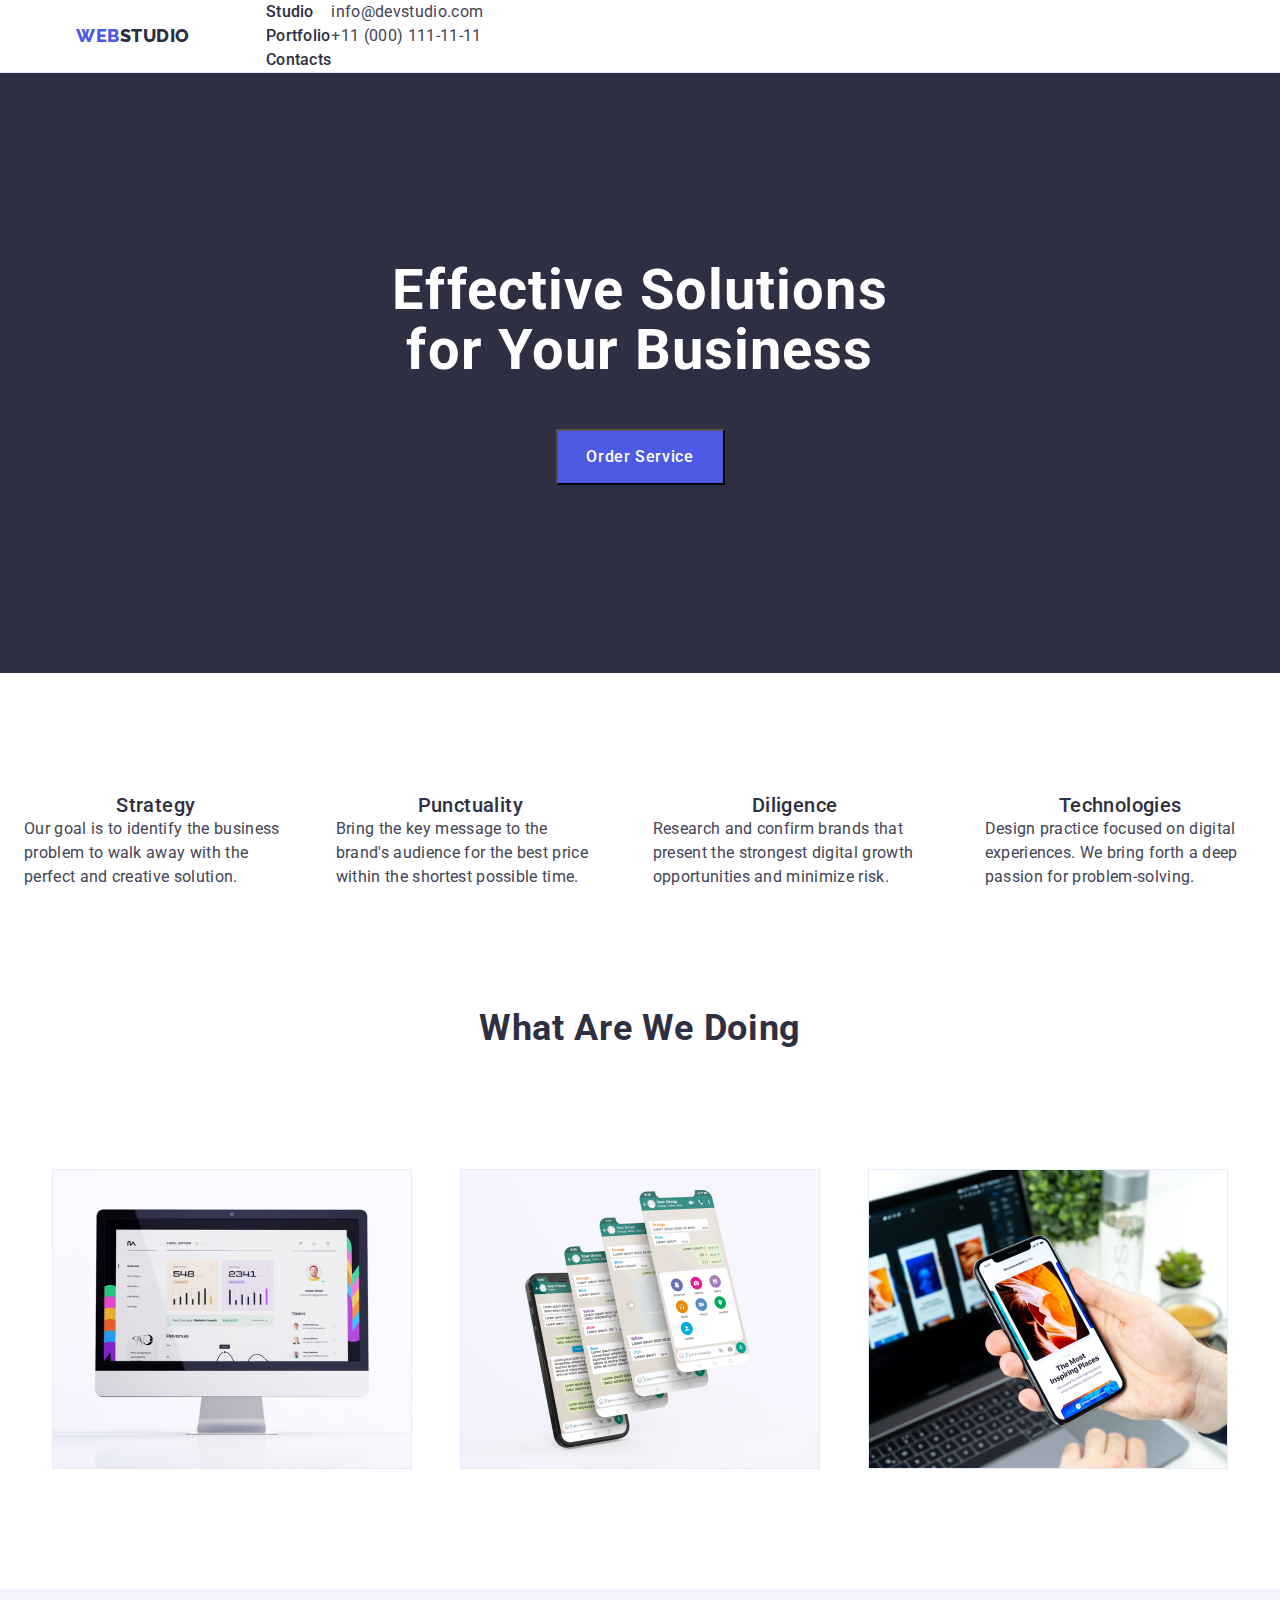
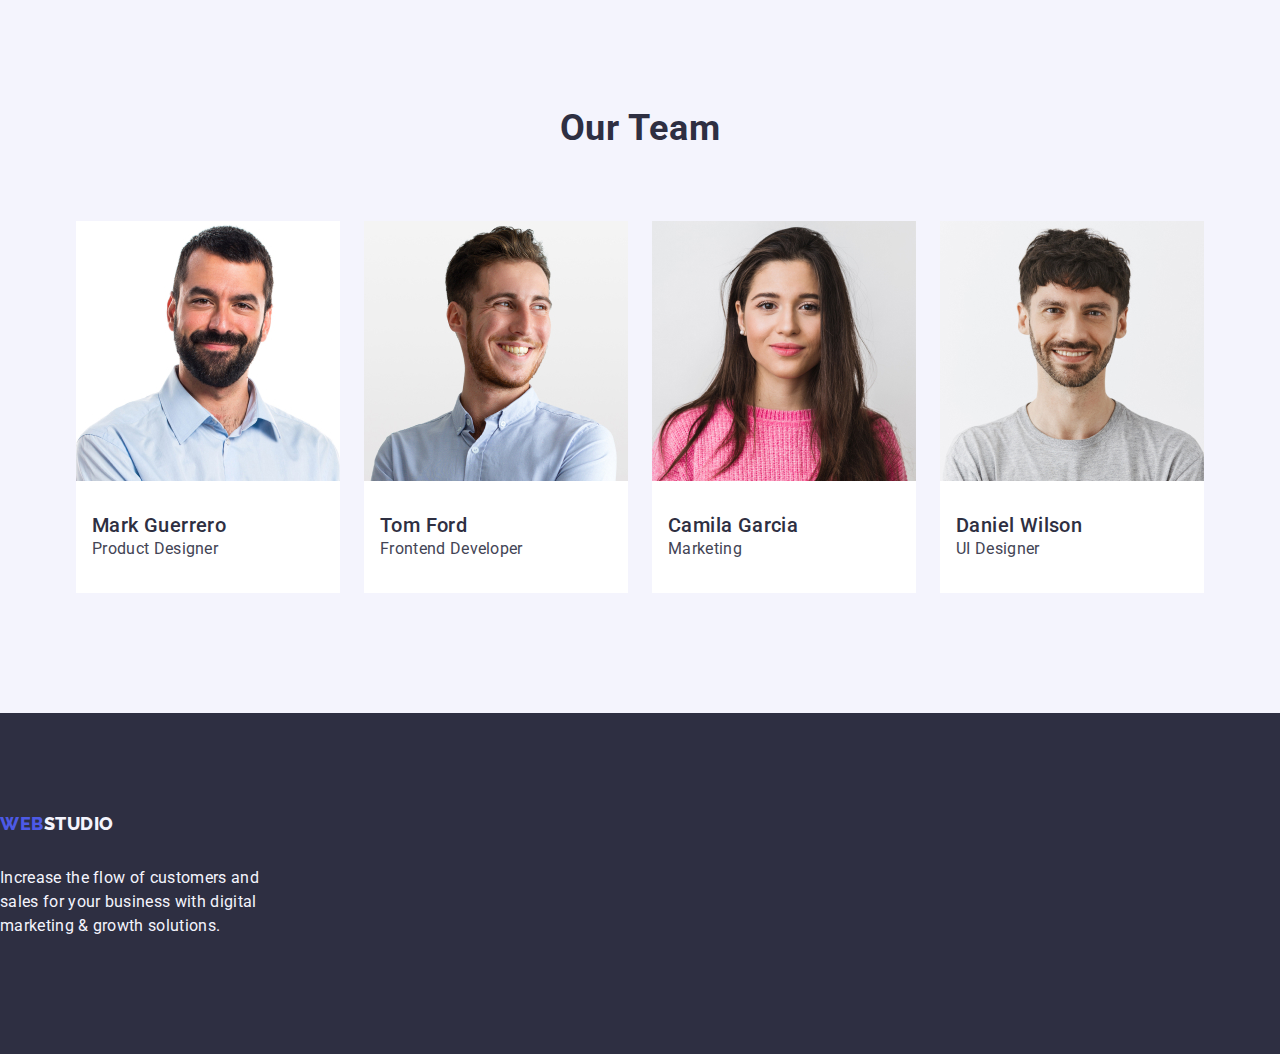
==== index.html @ c1d5093f "header update" ====
<!DOCTYPE html>
<html lang="en">
  <head>
    <meta charset="UTF-8" />
    <meta http-equiv="X-UA-Compatible" content="IE=edge" />
    <meta name="viewport" content="width=device-width, initial-scale=1.0" />
    <link rel="preconnect" href="https://fonts.googleapis.com" />
    <link rel="preconnect" href="https://fonts.gstatic.com" crossorigin />
    <link rel="stylesheet" href="https://cdn.jsdelivr.net/npm/modern-normalize@2.0.0/modern-normalize.min.css">
    <link
      href="https://fonts.googleapis.com/css2?family=Raleway:wght@800&family=Roboto:wght@400;500;700;900&display=swap"
      rel="stylesheet"
    />
    <link rel="stylesheet" href="./css/styles.css" />
    <title>Студія</title>
  </head>
  <body>
    <header class="page-header">
      <div class="header-container container">
        <nav class="header-nav">
          <a href="./index.html" class="header-logo link"
            >Web<span class="logo">Studio</span></a
          >
          <ul class="header-link list">
            <li>
              <a href="./index.html" class="header-link link">Studio</a>
            </li>
            <li>
              <a href="./portfolio.html" class="header-link link">Portfolio</a>
            </li>
            <li>
              <a href="" class="header-link link">Contacts</a>
            </li>
          </ul>
        </nav>
        <address class="navigation">
          <ul class="address-link list">
            <li>
              <a href="mailto:info@devstudio.com" class="address-link link"
                >info@devstudio.com</a
              >
            </li>
            <li>
              <a href="tel:+110001111111" class="address-link link"
                >+11 (000) 111-11-11</a
              >
            </li>
          </ul>
        </address>
      </div>
    </header>

    <main>
      <section class="first-section">
        <h1 class="first-section-text">
          Effective Solutions for Your Business
        </h1>
        <button type="button" class="first-section-button">
          Order Service
        </button>
      </section>

      <section class="second-section">
        <h2 class="visually-hidden">advantages</h2>
        <ul class="second-section-list list">
          <li class="second-list">
            <h3 class="second-title">Strategy</h3>
            <p class="second-section-text">
              Our goal is to identify the business problem to walk away with the
              perfect and creative solution.
            </p>
          </li>

          <li class="second-list">
            <h3 class="second-title">Punctuality</h3>
            <p class="second-section-text">
              Bring the key message to the brand's audience for the best price
              within the shortest possible time.
            </p>
          </li>

          <li class="second-list">
            <h3 class="second-title">Diligence</h3>
            <p class="second-section-text">
              Research and confirm brands that present the strongest digital
              growth opportunities and minimize risk.
            </p>
          </li>

          <li class="second-list">
            <h3 class="second-title">Technologies</h3>
            <p class="second-section-text">
              Design practice focused on digital experiences. We bring forth a
              deep passion for problem-solving.
            </p>
          </li>
        </ul>
      </section>

      <section class="third-section">
        <h2 class="third-title">What are we doing</h2>
        <ul class="third-section-list list">
          <li class="third-list">
            <img src="./images/img-1.jpg" width="360" alt="img" />
          </li>

          <li class="third-list">
            <img src="./images/img-2.jpg" width="360" alt="img" />
          </li>

          <li class="third-list">
            <img src="./images/img-3.jpg" width="360" alt="img" />
          </li>
        </ul>
      </section>

      <section class="fourd">
        <h2 class="fourd-title">Our Team</h2>
        <ul class="fourd-section-list list">
          <li class="fourd-list">
            <img src="./images/mark.jpg" width="264" alt="Mark" />
            <div class="card-content">
              <h3 class="fourd-dop-title">Mark Guerrero</h3>
              <p class="fourd-text">Product Designer</p>
            </div>
          </li>

          <li class="fourd-list">
            <img src="./images/tom.jpg" width="264" alt="Tom" />
            <div class="card-content">
              <h3 class="fourd-dop-title">Tom Ford</h3>
              <p class="fourd-text">Frontend Developer</p>
            </div>
          </li>

          <li class="fourd-list">
            <img src="./images/camila.jpg" width="264" alt="Camila" />
            <div class="card-content">
              <h3 class="fourd-dop-title">Camila Garcia</h3>
              <p class="fourd-text">Marketing</p>
            </div>
          </li>

          <li class="fourd-list">
            <img src="./images/daniel.jpg" width="264" alt="Daniel" />
            <div class="card-content">
              <h3 class="fourd-dop-title">Daniel Wilson</h3>
              <p class="fourd-text">UI Designer</p>
            </div>
          </li>
        </ul>
      </section>
    </main>

    <div class="footer-container container">
    <footer class="page-footer">
        <a href="./index.html" class="footer-logo link"
          >Web<span class="logos">Studio</span></a
        >
        <p class="paragraf">
          Increase the flow of customers and sales for your business with digital
          marketing & growth solutions.
        </p>
    </footer>
  </div>
  </body>
</html>
---- css/styles.css ----
:root {
  --primary-font: "Roboto", sans-serif;
  --logo-font: "Raleway", sans-serif;
  --text-color: #2e2f42;
  --gray-background-color: #f4f4fd;
  --primary-background-color: #fafafa;
  --section-text-color: #434455;
  --primary-blue-color: #4d5ae5;
  --white-color: #ffffff;
  --button-color: #404bbf;
  --logo-color: #2e2f42;
}

*,
*::before,
*::after {
  box-sizing: border-box;
}

body {
  margin: 0;
  color: var(--section-text-color);
  font-family: var(--primary-font);
  background-color: var(--white-color);
}

h1,
h2,
h3,
h4,
h5,
h6,
p {
  margin-top: 0;
  margin-bottom: 0;
}

ul,
ol {
  margin-top: 0;
  margin-bottom: 0;
  padding-left: 0;
}

img {
  display: block;
}

.visually-hidden {
  position: absolute;
  white-space: nowrap;
  width: 1px;
  height: 1px;
  overflow: hidden;
  border: 0;
  padding: 0;
  clip: rect(0 0 0 0);
  -webkit-clip-path: inset(50%);
  clip-path: inset(50%);
  margin: -1px;
}

.header-container {
  display: flex;
  width: 1158px;
  margin: 0 auto;
  padding: 0 15px;
}

.header-nav {
  display: flex;
  align-items: center;
}

.header-logo {
  color: var(--primary-blue-color);
  font-size: 18px;
  font-family: var(--logo-font);
  text-transform: uppercase;
  font-weight: 800;
  line-height: 1.17;
  letter-spacing: 0.03em;
  margin-right: 76px;
}

.link {
  text-decoration: none;
}

.page-header {
  border-bottom: 1px solid #e7e9fc;
}

.logo {
  color: var(--logo-color);
}

.header-list {
  color: currentColor;
  text-decoration: none;
  list-style: none;
  font-style: normal;
  line-height: 1.5;
}

.header-link {
  font-weight: 500;
  line-height: 1.5;
  letter-spacing: 0.02em;
  color: var(--logo-color);
}

.header-link:hover,
.header-link:focus {
  color: var(--button-color);
}

.header-list .link,
.address-link {
  text-decoration: none;
}

.header-list.list {
  list-style: none;
}

.list-link.link {
  font-weight: 500;
  font-size: 16px;
  line-height: 1.5;
  letter-spacing: 0.02em;
  color: var(--logo-color);
}

.header-list .link:hover,
.header-list .link:focus {
  color: var(--button-color);
}

.address-link {
  line-height: 1.5;
  letter-spacing: 0.02em;
  color: var(--section-text-color);
}

.address-link:hover,
.address-link:focus {
  color: var(--button-color);
}

.navigation {
  font-style: normal;
}

.first-section {
  background-color: var(--text-color);
  color: var(--white-color);
  display: block;
  padding: 188px;
}

.first-section-text {
  font-size: 56px;
  line-height: 1.07;
  text-align: center;
  letter-spacing: 0.02em;
  display: block;
  width: 496px;
  min-height: 120px;
  margin: 0 auto 48px;
}

.first-section-button {
  background-color: var(--primary-blue-color);
  line-height: 1.5;
  color: var(--white-color);
  font-weight: 500;
  font-size: 16px;
  letter-spacing: 0.04em;
  font-family: var(--primary-font);
  cursor: pointer;
  display: block;
  min-width: 169px;
  min-height: 56px;
  margin: 48px auto 0;
}

.first-section-button:hover,
.first-section-button:focus {
  background-color: var(--button-color);
}

.list {
  list-style: none;
}

.second-section {
  margin: 120px 0;
}

.second-title {
  font-size: 20px;
  text-align: center;
  letter-spacing: 0.02em;
  text-transform: capitalize;
  color: var(--logo-color);
  font-weight: 500;
  line-height: 1.2;
}

.second-section-text {
  color: var(--section-text-color);
  line-height: 1.5;
  letter-spacing: 0.02em;
}

.second-section-list {
  display: flex;
  justify-content: center;
}

.second-list {
  margin: 0 24px;
}

.third-section {
  margin: 120 0;
}

.third-section-list {
  display: flex;
  justify-content: center;
  margin: 120px 0;
}

.third-title {
  font-size: 36px;
  line-height: 1.11;
  text-align: center;
  letter-spacing: 0.02em;
  text-transform: capitalize;
  color: var(--logo-color);
  margin-bottom: 72px;
}

.third-list {
  margin: 0 24px;
}

.fourd {
  background-color: var(--gray-background-color);
  margin-top: 120px;
  padding-bottom: 120px;
}

.fourd-title {
  font-size: 36px;
  line-height: 1.11;
  text-align: center;
  letter-spacing: 0.02em;
  text-transform: capitalize;
  color: var(--logo-color);
  padding-top: 120px;
  padding-bottom: 72px;
}

.fourd-list {
  background-color: var(--white-color);
  margin: 0 12px;
}

.fourd-section-list {
  display: flex;
  justify-content: center;
}

.fourd-dop-title {
  font-size: 20px;
  line-height: 1.2;
  font-weight: 500;
  letter-spacing: 0.02em;
  color: var(--logo-color);
}

.card-content {
  margin: 32px 16px;
}

.fourd-text {
  line-height: 1.5;
  color: var(--section-text-color);
  letter-spacing: 0.02em;
  margin: 0 auto;
}

.section-title {
  color: var(--primary-blue-color);
  font-family: var(--primary-font);
  background-color: var(--gray-background-color);
  border: 1px solid #e7e9fc;
  cursor: pointer;
  font-weight: 500;
  font-size: 16px;
  line-height: 1.5;
  letter-spacing: 0.04em;
}

.section-title:hover,
.section-title:focus {
  background-color: var(--button-color);
  color: var(--white-color);
}

.cart-link {
  text-decoration: none;
  color: currentColor;
}

.portfolio-title {
  font-size: 20px;
  line-height: 1.2;
  font-weight: 500;
  letter-spacing: 0.02em;
  color: var(--logo-color);
}

.portfolio-pages {
  color: var(--section-text-color);
  line-height: 1.5;
  letter-spacing: 0.02em;
}

.footer-logo {
  color: var(--primary-blue-color);
  text-decoration: none;
  font-size: 18px;
  text-transform: uppercase;
  font-family: var(--logo-font);
  font-weight: 800;
  line-height: 1.17;
  letter-spacing: 0.03em;
  display: inline-block;
  justify-content: flex-start;
  margin-bottom: 16px;
}

.logos {
  color: var(--gray-background-color);
}

.page-footer {
  background-color: var(--text-color);
  color: var(--gray-background-color);
  padding-top: 100px;
  padding-bottom: 100px;
  padding: 100px 0
}

.paragraf {
  letter-spacing: 0.02em;
  line-height: 1.5;
  display: flex;
  justify-content: flex-start;
  margin: 16px 0;
  max-width: 264px;
}
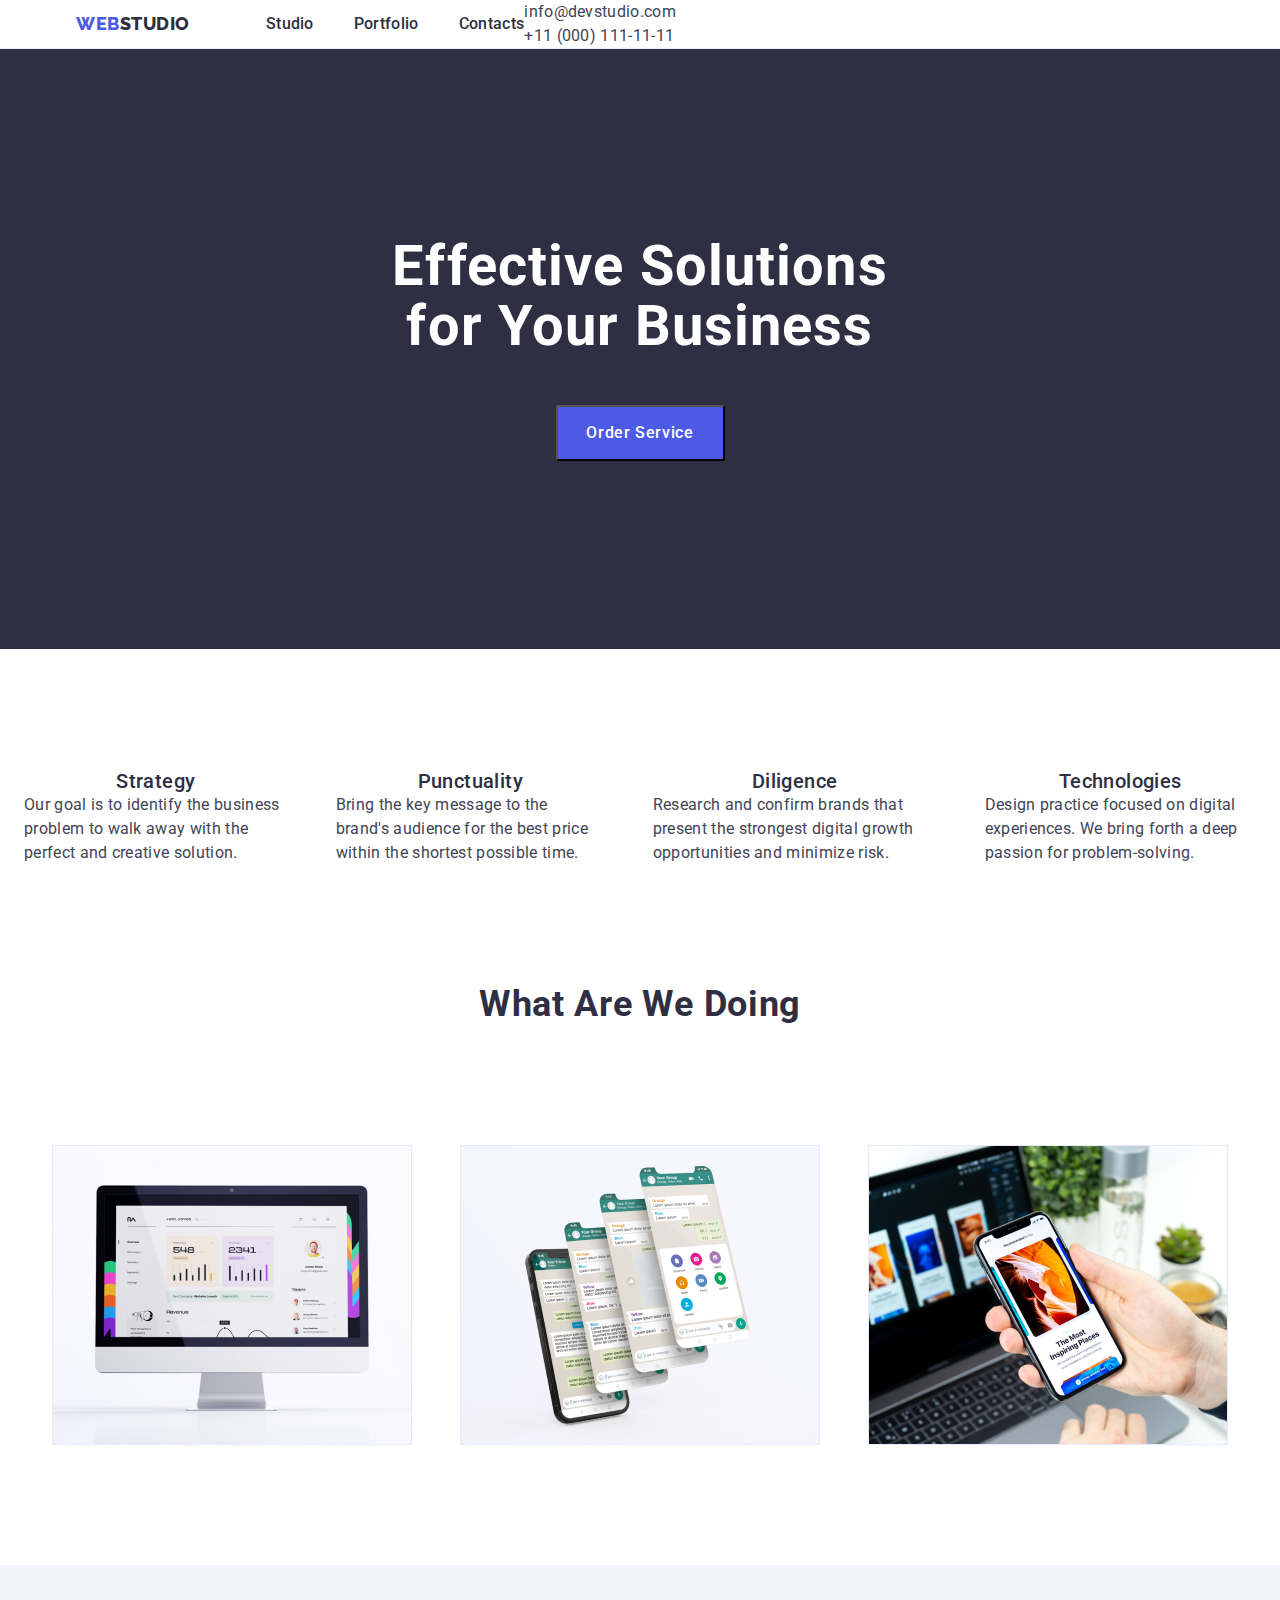
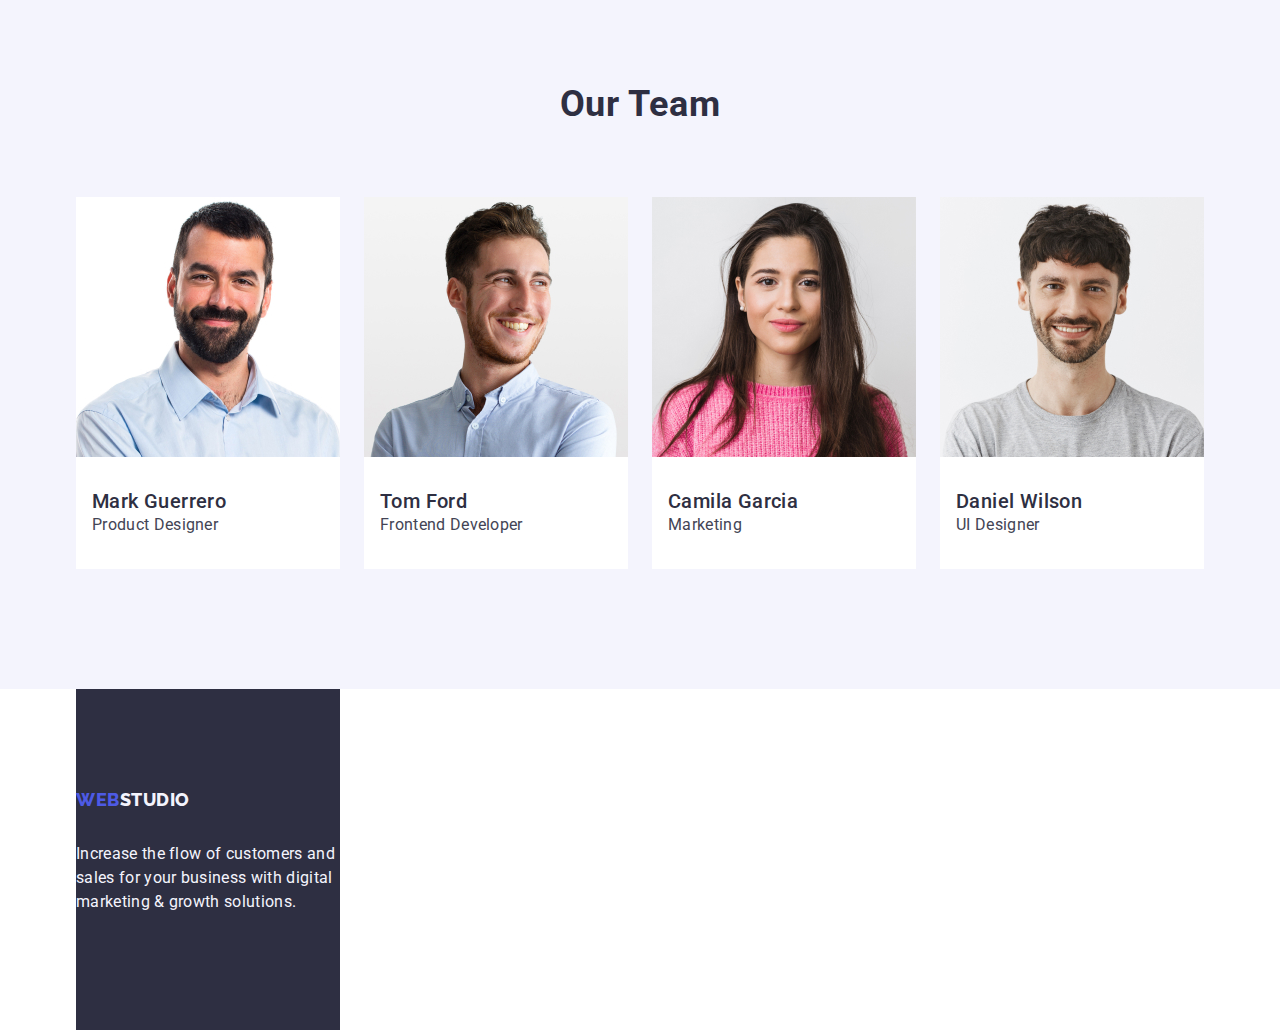
==== commit 9c67b517: "header update2.0" ====
--- a/index.html
+++ b/index.html
@@ -21,7 +21,7 @@
           <a href="./index.html" class="header-logo link"
             >Web<span class="logo">Studio</span></a
           >
-          <ul class="header-link list">
+          <ul class="header-link-list list">
             <li>
               <a href="./index.html" class="header-link link">Studio</a>
             </li>
--- a/css/styles.css
+++ b/css/styles.css
@@ -60,7 +60,7 @@
   margin: -1px;
 }
 
-.header-container {
+.container {
   display: flex;
   width: 1158px;
   margin: 0 auto;
@@ -95,19 +95,31 @@
   color: var(--logo-color);
 }
 
+
+.header-link {
+  font-weight: 500;
+  line-height: 1.5;
+  letter-spacing: 0.02em;
+  color: var(--logo-color);
+}
+
 .header-list {
   color: currentColor;
   text-decoration: none;
   list-style: none;
   font-style: normal;
   line-height: 1.5;
-}
-
-.header-link {
-  font-weight: 500;
-  line-height: 1.5;
-  letter-spacing: 0.02em;
-  color: var(--logo-color);
+  padding: 24px 0;
+}
+
+.header-link-list {
+  font-weight: 500;
+  line-height: 1.5;
+  letter-spacing: 0.02em;
+  color: var(--logo-color);
+  display: flex;
+  gap: 40px;
+
 }
 
 .header-link:hover,
@@ -150,6 +162,8 @@
 
 .navigation {
   font-style: normal;
+  display: flex;
+  gap: 40px;
 }
 
 .first-section {
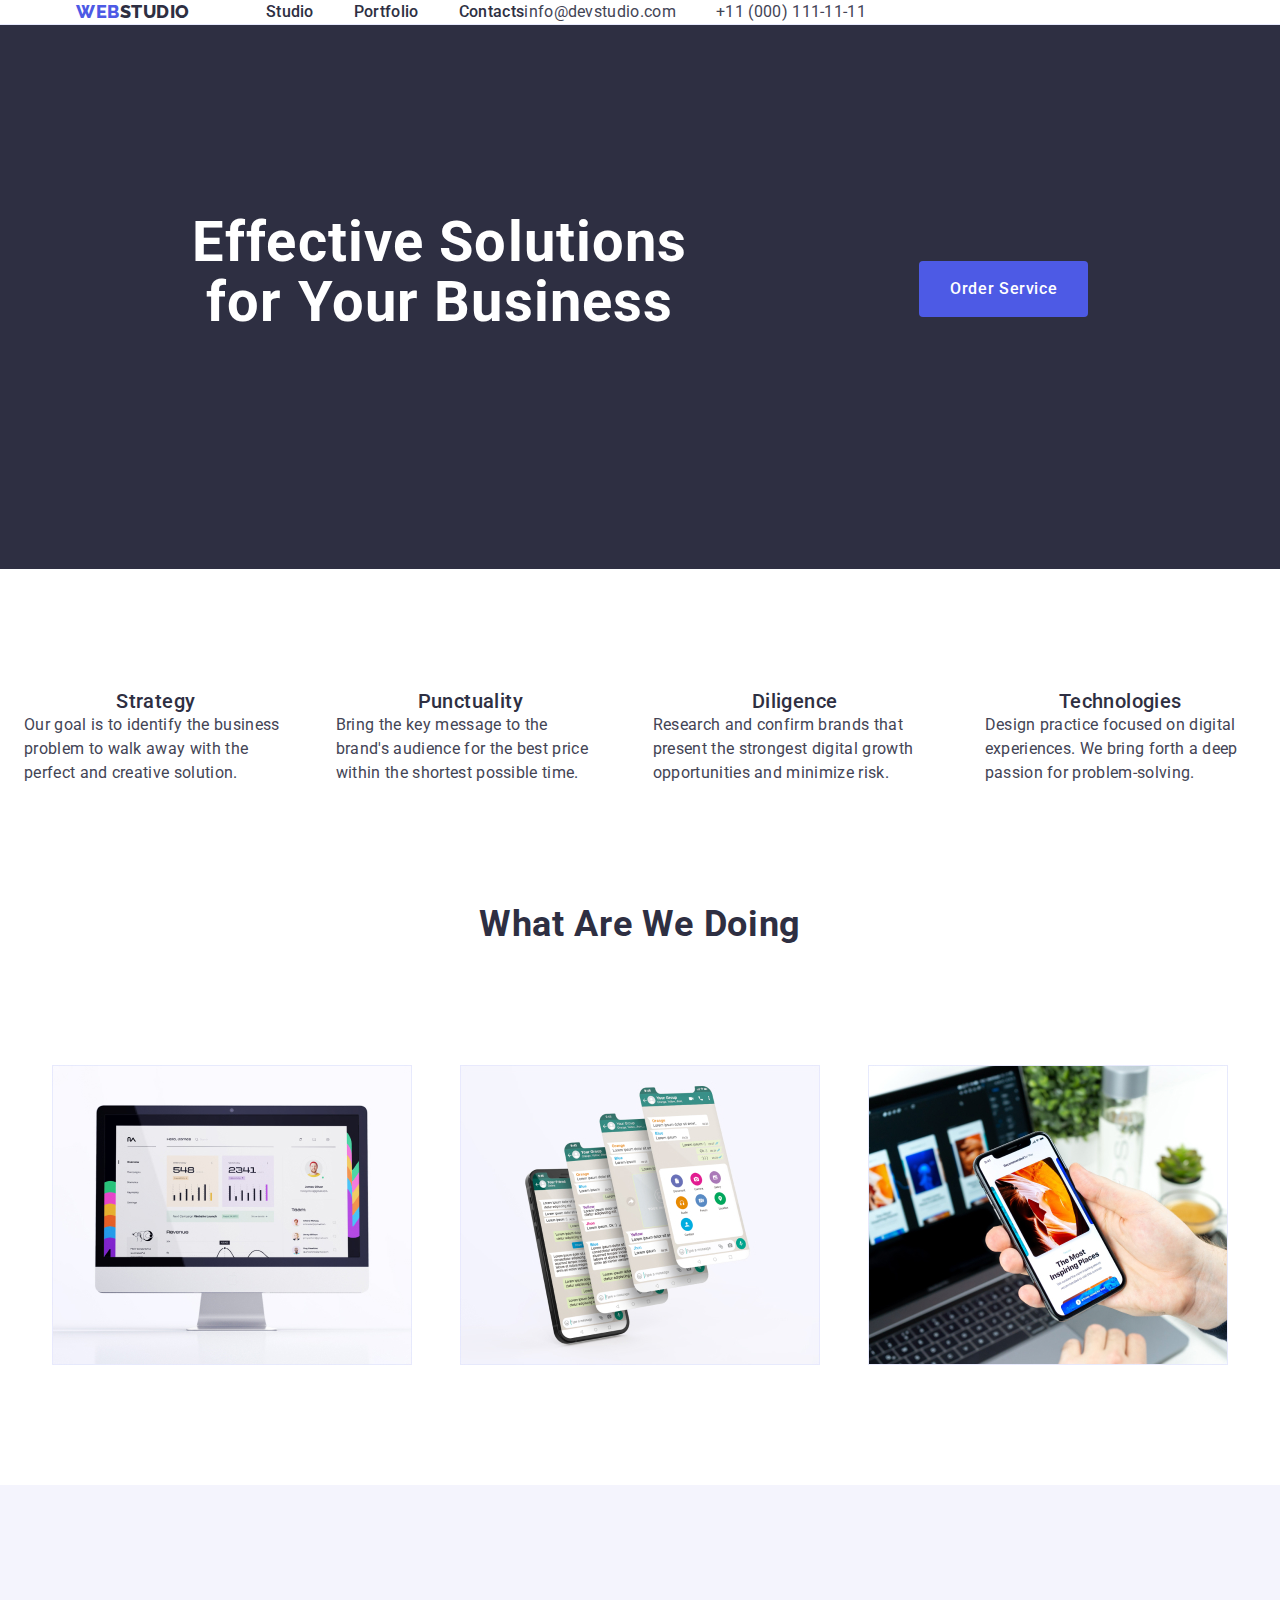
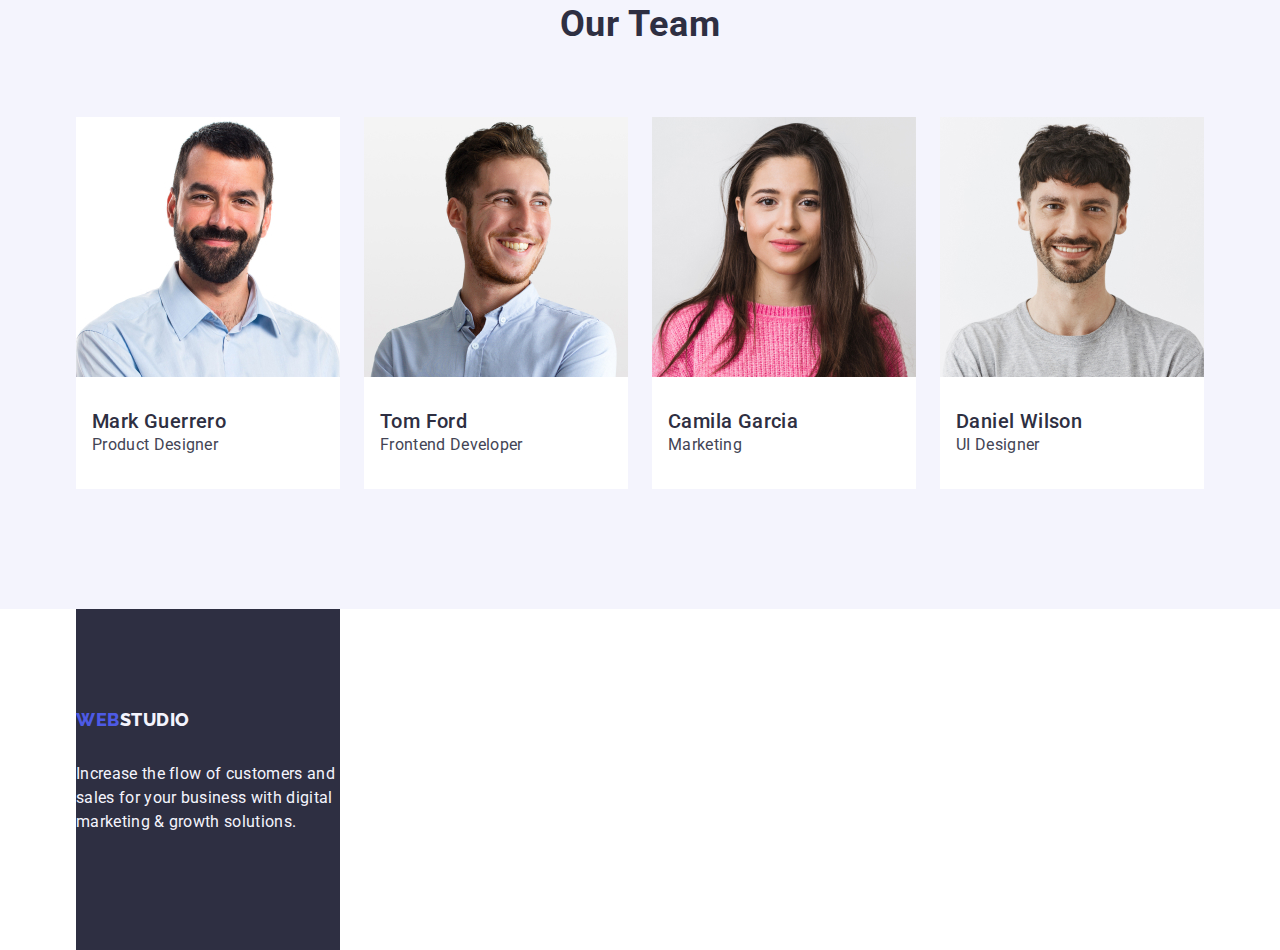
==== commit e1aa96dc: "first section" ====
--- a/index.html
+++ b/index.html
@@ -52,12 +52,14 @@
 
     <main>
       <section class="first-section">
-        <h1 class="first-section-text">
-          Effective Solutions for Your Business
-        </h1>
-        <button type="button" class="first-section-button">
-          Order Service
-        </button>
+        <div class="first-container container">
+          <h1 class="first-section-text">
+            Effective Solutions for Your Business
+          </h1>
+          <button type="button" class="first-section-button">
+            Order Service
+          </button>
+        </div>
       </section>
 
       <section class="second-section">
--- a/css/styles.css
+++ b/css/styles.css
@@ -101,6 +101,7 @@
   line-height: 1.5;
   letter-spacing: 0.02em;
   color: var(--logo-color);
+  padding: 24px 0;
 }
 
 .header-list {
@@ -109,7 +110,6 @@
   list-style: none;
   font-style: normal;
   line-height: 1.5;
-  padding: 24px 0;
 }
 
 .header-link-list {
@@ -119,7 +119,6 @@
   color: var(--logo-color);
   display: flex;
   gap: 40px;
-
 }
 
 .header-link:hover,
@@ -153,6 +152,8 @@
   line-height: 1.5;
   letter-spacing: 0.02em;
   color: var(--section-text-color);
+  display: flex;
+  gap: 40px;
 }
 
 .address-link:hover,
@@ -162,15 +163,13 @@
 
 .navigation {
   font-style: normal;
-  display: flex;
-  gap: 40px;
 }
 
 .first-section {
   background-color: var(--text-color);
   color: var(--white-color);
   display: block;
-  padding: 188px;
+  padding: 188px 0;
 }
 
 .first-section-text {
@@ -179,9 +178,9 @@
   text-align: center;
   letter-spacing: 0.02em;
   display: block;
-  width: 496px;
   min-height: 120px;
   margin: 0 auto 48px;
+  max-width: 496px;
 }
 
 .first-section-button {
@@ -195,8 +194,11 @@
   cursor: pointer;
   display: block;
   min-width: 169px;
-  min-height: 56px;
+  height: 56px;
   margin: 48px auto 0;
+  border: none;
+  border-radius: 4px;
+  cursor: pointer;
 }
 
 .first-section-button:hover,
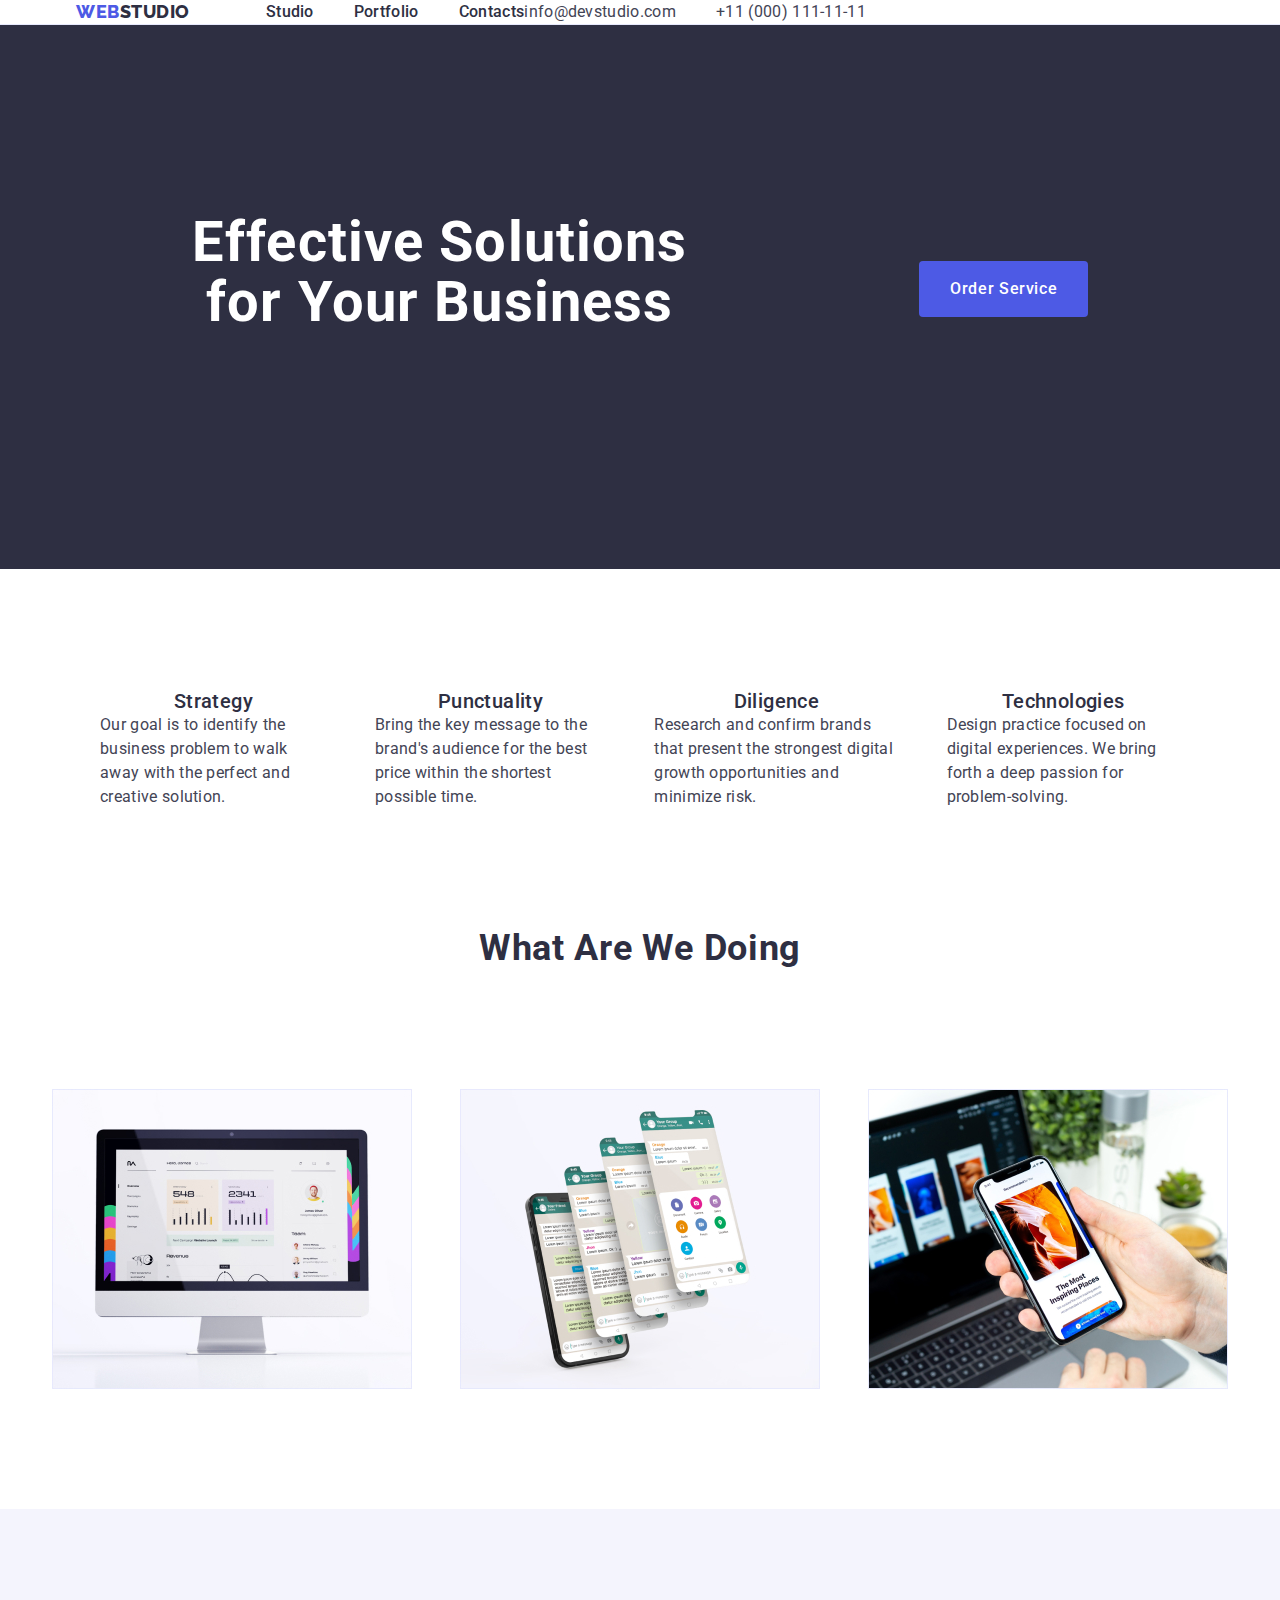
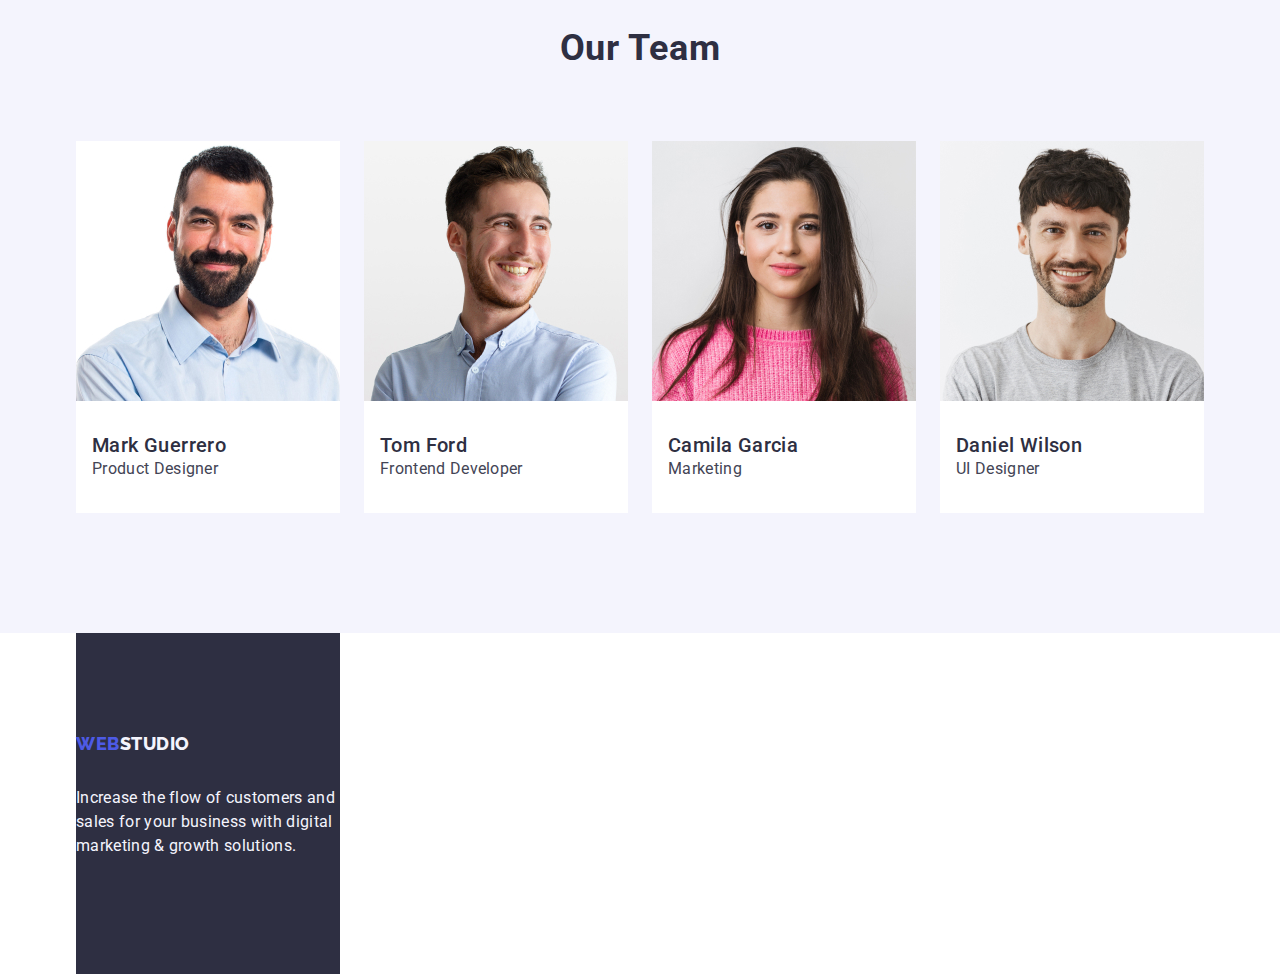
==== commit 67c625f5: "second section" ====
--- a/index.html
+++ b/index.html
@@ -63,40 +63,39 @@
       </section>
 
       <section class="second-section">
-        <h2 class="visually-hidden">advantages</h2>
-        <ul class="second-section-list list">
-          <li class="second-list">
-            <h3 class="second-title">Strategy</h3>
-            <p class="second-section-text">
-              Our goal is to identify the business problem to walk away with the
-              perfect and creative solution.
-            </p>
-          </li>
-
-          <li class="second-list">
-            <h3 class="second-title">Punctuality</h3>
-            <p class="second-section-text">
-              Bring the key message to the brand's audience for the best price
-              within the shortest possible time.
-            </p>
-          </li>
-
-          <li class="second-list">
-            <h3 class="second-title">Diligence</h3>
-            <p class="second-section-text">
-              Research and confirm brands that present the strongest digital
-              growth opportunities and minimize risk.
-            </p>
-          </li>
-
-          <li class="second-list">
-            <h3 class="second-title">Technologies</h3>
-            <p class="second-section-text">
-              Design practice focused on digital experiences. We bring forth a
-              deep passion for problem-solving.
-            </p>
-          </li>
-        </ul>
+        <div class="second-container container">
+          <h2 class="visually-hidden">advantages</h2>
+          <ul class="second-section-list list">
+            <li class="second-list">
+              <h3 class="second-title">Strategy</h3>
+              <p class="second-section-text">
+                Our goal is to identify the business problem to walk away with the
+                perfect and creative solution.
+              </p>
+            </li>
+            <li class="second-list">
+              <h3 class="second-title">Punctuality</h3>
+              <p class="second-section-text">
+                Bring the key message to the brand's audience for the best price
+                within the shortest possible time.
+              </p>
+            </li>
+            <li class="second-list">
+              <h3 class="second-title">Diligence</h3>
+              <p class="second-section-text">
+                Research and confirm brands that present the strongest digital
+                growth opportunities and minimize risk.
+              </p>
+            </li>
+            <li class="second-list">
+              <h3 class="second-title">Technologies</h3>
+              <p class="second-section-text">
+                Design practice focused on digital experiences. We bring forth a
+                deep passion for problem-solving.
+              </p>
+            </li>
+          </ul>
+        </div>
       </section>
 
       <section class="third-section">
--- a/css/styles.css
+++ b/css/styles.css
@@ -168,7 +168,6 @@
 .first-section {
   background-color: var(--text-color);
   color: var(--white-color);
-  display: block;
   padding: 188px 0;
 }
 
@@ -211,7 +210,7 @@
 }
 
 .second-section {
-  margin: 120px 0;
+  padding: 120px 0;
 }
 
 .second-title {
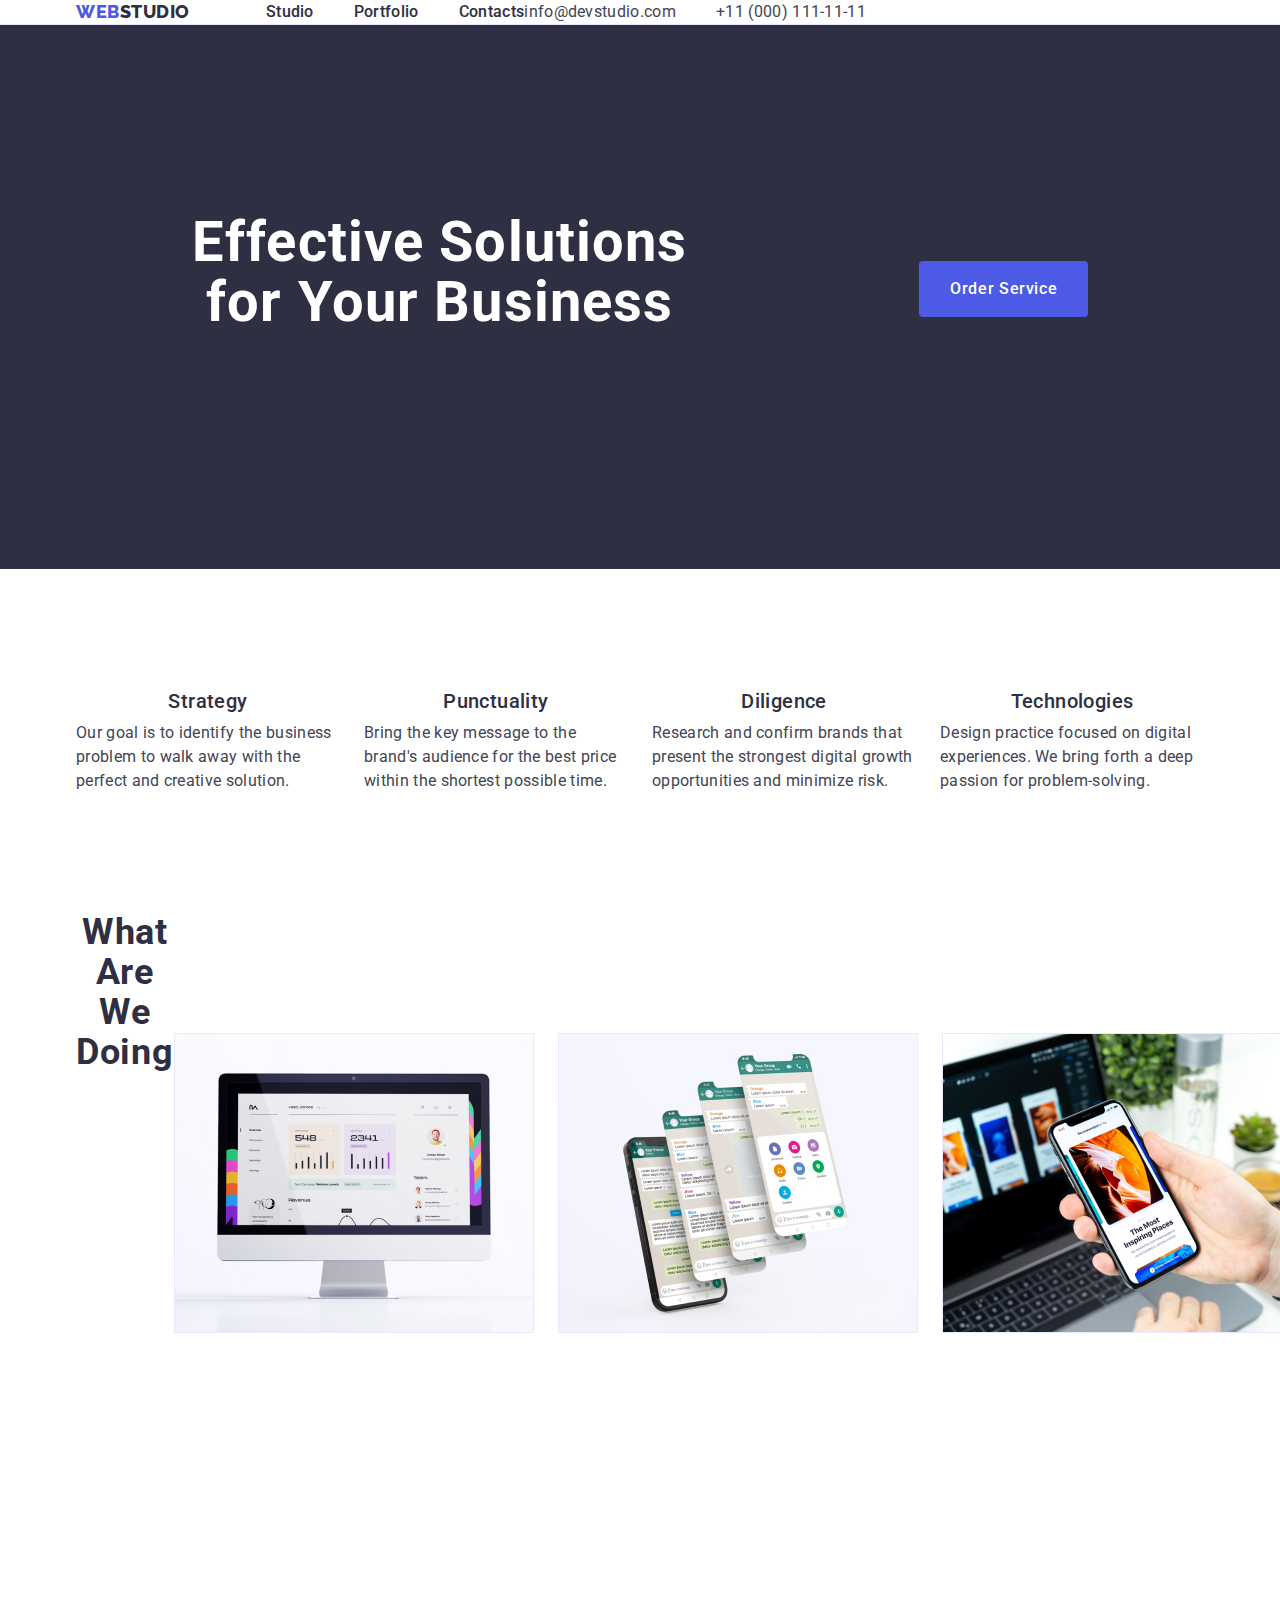
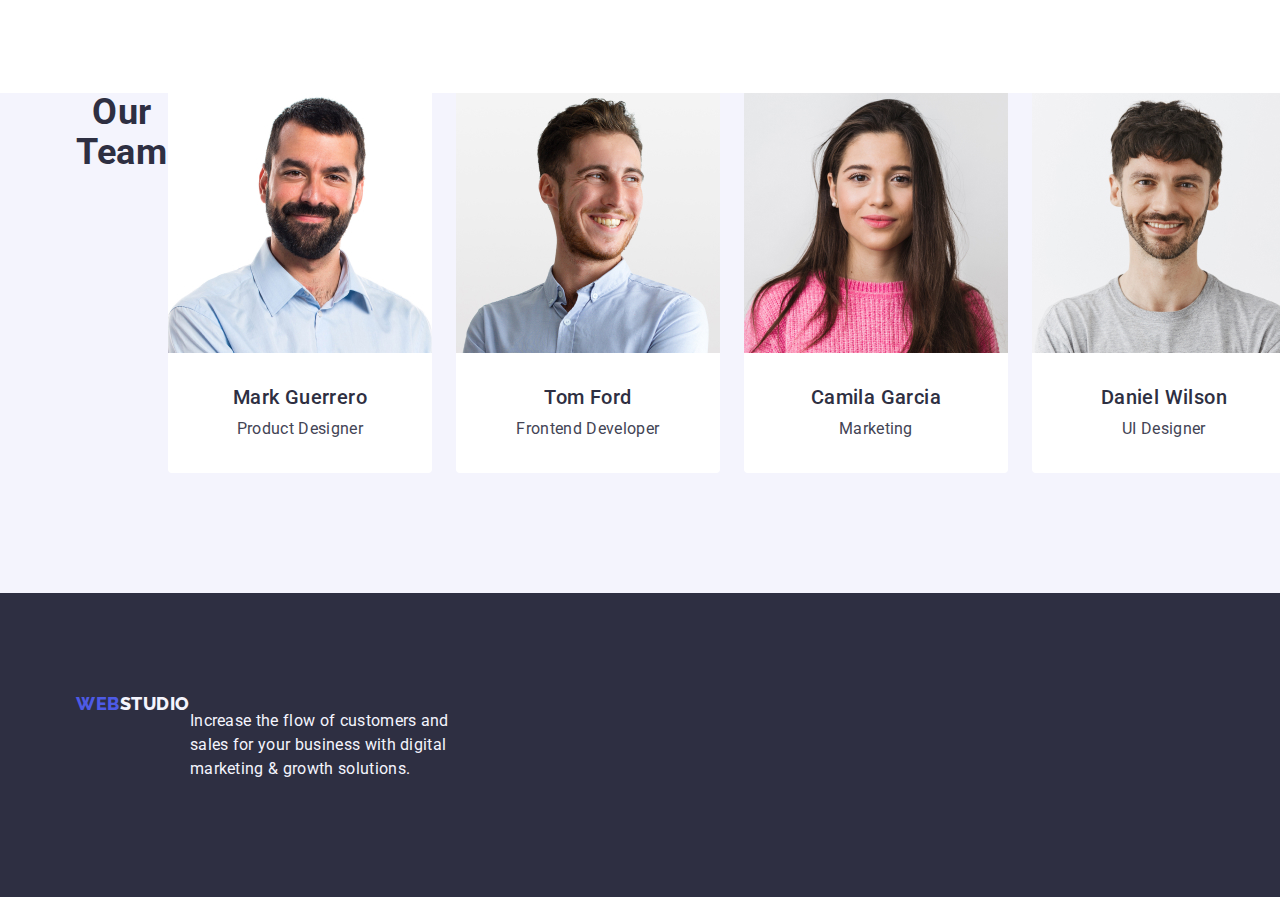
==== commit 278b15fa: "update2.0" ====
--- a/index.html
+++ b/index.html
@@ -6,7 +6,10 @@
     <meta name="viewport" content="width=device-width, initial-scale=1.0" />
     <link rel="preconnect" href="https://fonts.googleapis.com" />
     <link rel="preconnect" href="https://fonts.gstatic.com" crossorigin />
-    <link rel="stylesheet" href="https://cdn.jsdelivr.net/npm/modern-normalize@2.0.0/modern-normalize.min.css">
+    <link
+      rel="stylesheet"
+      href="https://cdn.jsdelivr.net/npm/modern-normalize@2.0.0/modern-normalize.min.css"
+    />
     <link
       href="https://fonts.googleapis.com/css2?family=Raleway:wght@800&family=Roboto:wght@400;500;700;900&display=swap"
       rel="stylesheet"
@@ -69,8 +72,8 @@
             <li class="second-list">
               <h3 class="second-title">Strategy</h3>
               <p class="second-section-text">
-                Our goal is to identify the business problem to walk away with the
-                perfect and creative solution.
+                Our goal is to identify the business problem to walk away with
+                the perfect and creative solution.
               </p>
             </li>
             <li class="second-list">
@@ -99,70 +102,69 @@
       </section>
 
       <section class="third-section">
-        <h2 class="third-title">What are we doing</h2>
-        <ul class="third-section-list list">
-          <li class="third-list">
-            <img src="./images/img-1.jpg" width="360" alt="img" />
-          </li>
-
-          <li class="third-list">
-            <img src="./images/img-2.jpg" width="360" alt="img" />
-          </li>
-
-          <li class="third-list">
-            <img src="./images/img-3.jpg" width="360" alt="img" />
-          </li>
-        </ul>
+        <div class="third-container container">
+          <h2 class="third-title">What are we doing</h2>
+          <ul class="third-section-list list">
+            <li class="third-list">
+              <img src="./images/img-1.jpg" width="360" alt="img" />
+            </li>
+            <li class="third-list">
+              <img src="./images/img-2.jpg" width="360" alt="img" />
+            </li>
+            <li class="third-list">
+              <img src="./images/img-3.jpg" width="360" alt="img" />
+            </li>
+          </ul>
+        </div>
       </section>
 
       <section class="fourd">
-        <h2 class="fourd-title">Our Team</h2>
-        <ul class="fourd-section-list list">
-          <li class="fourd-list">
-            <img src="./images/mark.jpg" width="264" alt="Mark" />
-            <div class="card-content">
-              <h3 class="fourd-dop-title">Mark Guerrero</h3>
-              <p class="fourd-text">Product Designer</p>
-            </div>
-          </li>
-
-          <li class="fourd-list">
-            <img src="./images/tom.jpg" width="264" alt="Tom" />
-            <div class="card-content">
-              <h3 class="fourd-dop-title">Tom Ford</h3>
-              <p class="fourd-text">Frontend Developer</p>
-            </div>
-          </li>
-
-          <li class="fourd-list">
-            <img src="./images/camila.jpg" width="264" alt="Camila" />
-            <div class="card-content">
-              <h3 class="fourd-dop-title">Camila Garcia</h3>
-              <p class="fourd-text">Marketing</p>
-            </div>
-          </li>
-
-          <li class="fourd-list">
-            <img src="./images/daniel.jpg" width="264" alt="Daniel" />
-            <div class="card-content">
-              <h3 class="fourd-dop-title">Daniel Wilson</h3>
-              <p class="fourd-text">UI Designer</p>
-            </div>
-          </li>
-        </ul>
+        <div class="fourd-container container">
+          <h2 class="fourd-title">Our Team</h2>
+          <ul class="fourd-section-list list">
+            <li class="fourd-list">
+              <img src="./images/mark.jpg" width="264" alt="Mark" />
+              <div class="card-content">
+                <h3 class="fourd-dop-title">Mark Guerrero</h3>
+                <p class="fourd-text">Product Designer</p>
+              </div>
+            </li>
+            <li class="fourd-list">
+              <img src="./images/tom.jpg" width="264" alt="Tom" />
+              <div class="card-content">
+                <h3 class="fourd-dop-title">Tom Ford</h3>
+                <p class="fourd-text">Frontend Developer</p>
+              </div>
+            </li>
+            <li class="fourd-list">
+              <img src="./images/camila.jpg" width="264" alt="Camila" />
+              <div class="card-content">
+                <h3 class="fourd-dop-title">Camila Garcia</h3>
+                <p class="fourd-text">Marketing</p>
+              </div>
+            </li>
+            <li class="fourd-list">
+              <img src="./images/daniel.jpg" width="264" alt="Daniel" />
+              <div class="card-content">
+                <h3 class="fourd-dop-title">Daniel Wilson</h3>
+                <p class="fourd-text">UI Designer</p>
+              </div>
+            </li>
+          </ul>
+        </div>
       </section>
     </main>
 
-    <div class="footer-container container">
-    <footer class="page-footer">
+      <footer class="page-footer">
+        <div class="footer-container container">
         <a href="./index.html" class="footer-logo link"
           >Web<span class="logos">Studio</span></a
         >
         <p class="paragraf">
-          Increase the flow of customers and sales for your business with digital
-          marketing & growth solutions.
+          Increase the flow of customers and sales for your business with
+          digital marketing & growth solutions.
         </p>
-    </footer>
-  </div>
+        </div>
+      </footer>
   </body>
 </html>
--- a/css/styles.css
+++ b/css/styles.css
@@ -95,7 +95,6 @@
   color: var(--logo-color);
 }
 
-
 .header-link {
   font-weight: 500;
   line-height: 1.5;
@@ -221,6 +220,7 @@
   color: var(--logo-color);
   font-weight: 500;
   line-height: 1.2;
+  margin-bottom: 8px;
 }
 
 .second-section-text {
@@ -232,20 +232,22 @@
 .second-section-list {
   display: flex;
   justify-content: center;
+  gap: 24px;
 }
 
 .second-list {
-  margin: 0 24px;
+  width: calc((100% - 72px) / 4);
 }
 
 .third-section {
-  margin: 120 0;
+  padding-bottom: 120px;
 }
 
 .third-section-list {
   display: flex;
   justify-content: center;
   margin: 120px 0;
+  gap: 24px;
 }
 
 .third-title {
@@ -259,7 +261,7 @@
 }
 
 .third-list {
-  margin: 0 24px;
+  width: calc((100% - 48px) / 3);
 }
 
 .fourd {
@@ -275,18 +277,19 @@
   letter-spacing: 0.02em;
   text-transform: capitalize;
   color: var(--logo-color);
-  padding-top: 120px;
-  padding-bottom: 72px;
+  margin-bottom: 72px;
 }
 
 .fourd-list {
   background-color: var(--white-color);
-  margin: 0 12px;
+  width: calc((100% - 72px) / 4);
+  border-radius: 0px 0px 4px 4px;
 }
 
 .fourd-section-list {
   display: flex;
   justify-content: center;
+  gap: 24px;
 }
 
 .fourd-dop-title {
@@ -295,10 +298,12 @@
   font-weight: 500;
   letter-spacing: 0.02em;
   color: var(--logo-color);
+  text-align: center;
+  margin-bottom: 8px;
 }
 
 .card-content {
-  margin: 32px 16px;
+  padding: 32px 16px;
 }
 
 .fourd-text {
@@ -306,6 +311,7 @@
   color: var(--section-text-color);
   letter-spacing: 0.02em;
   margin: 0 auto;
+  text-align: center;
 }
 
 .section-title {
@@ -368,7 +374,7 @@
   color: var(--gray-background-color);
   padding-top: 100px;
   padding-bottom: 100px;
-  padding: 100px 0
+  padding: 100px 0;
 }
 
 .paragraf {
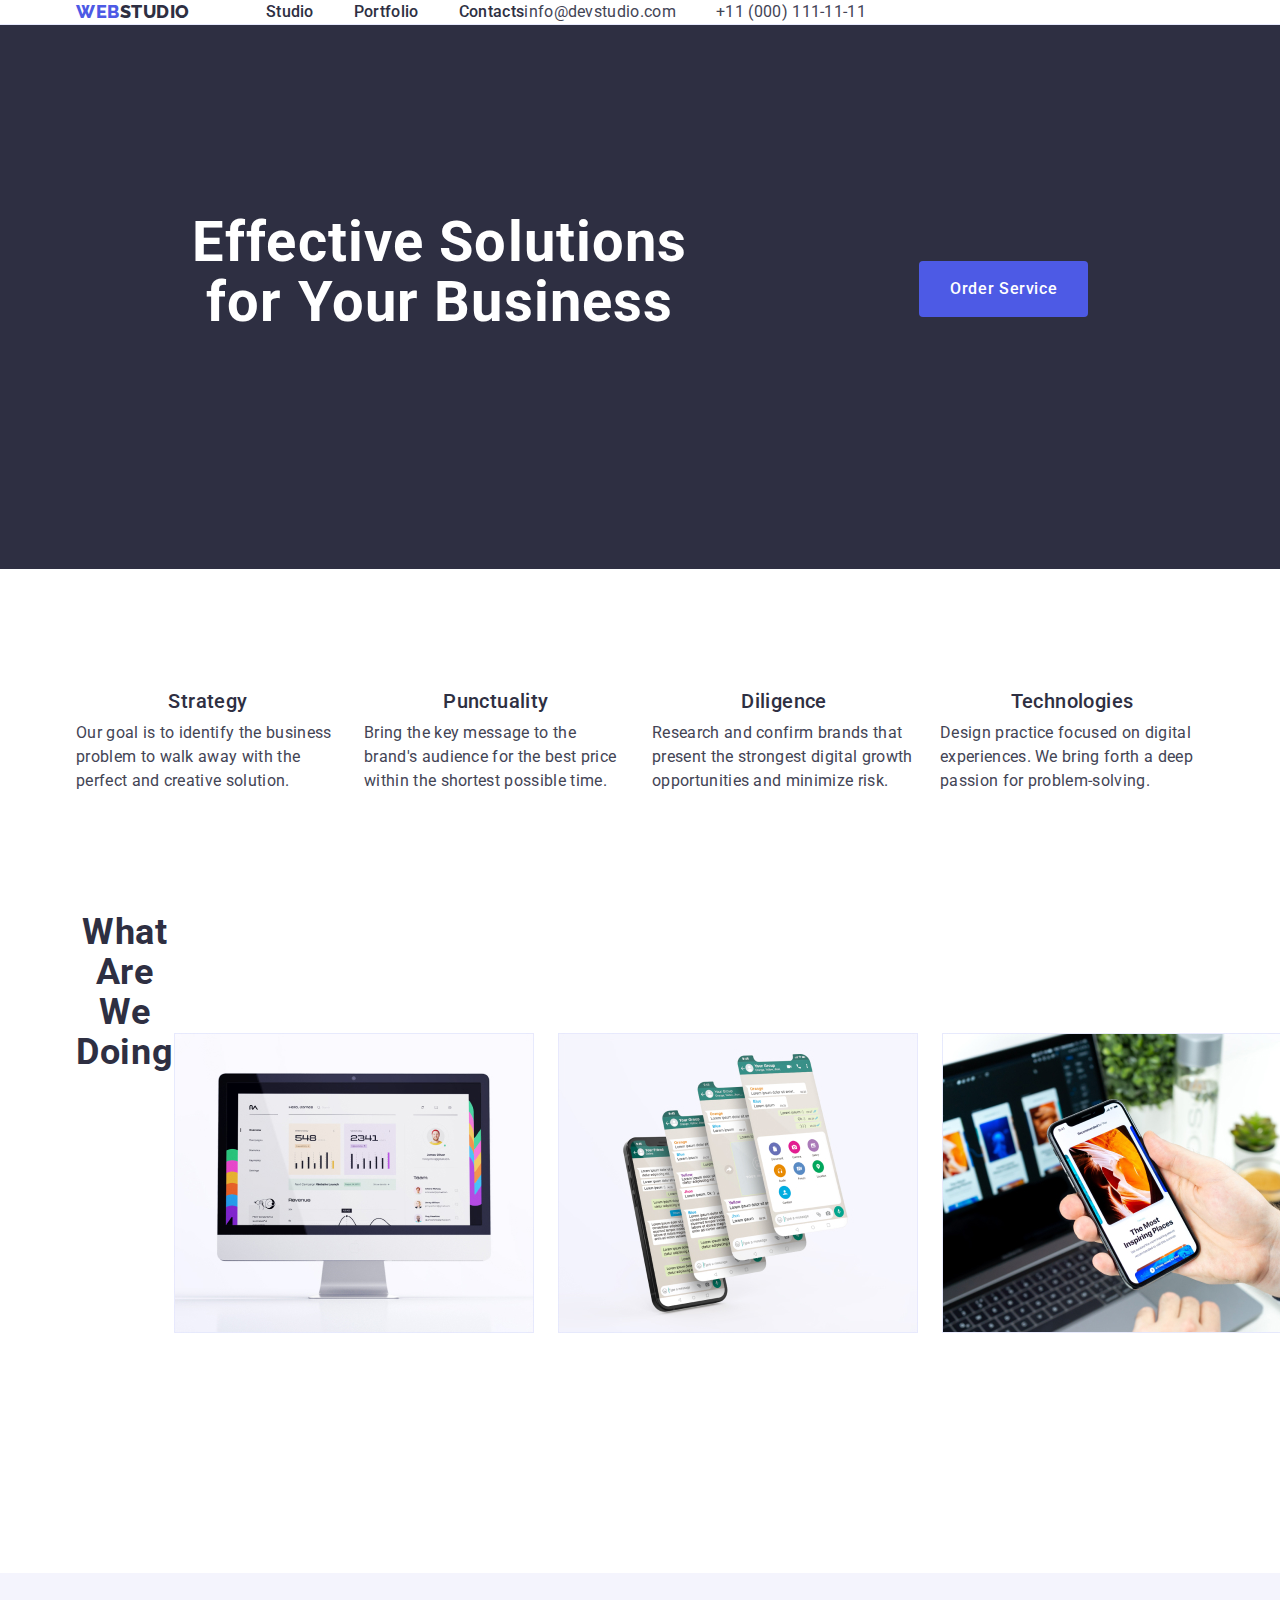
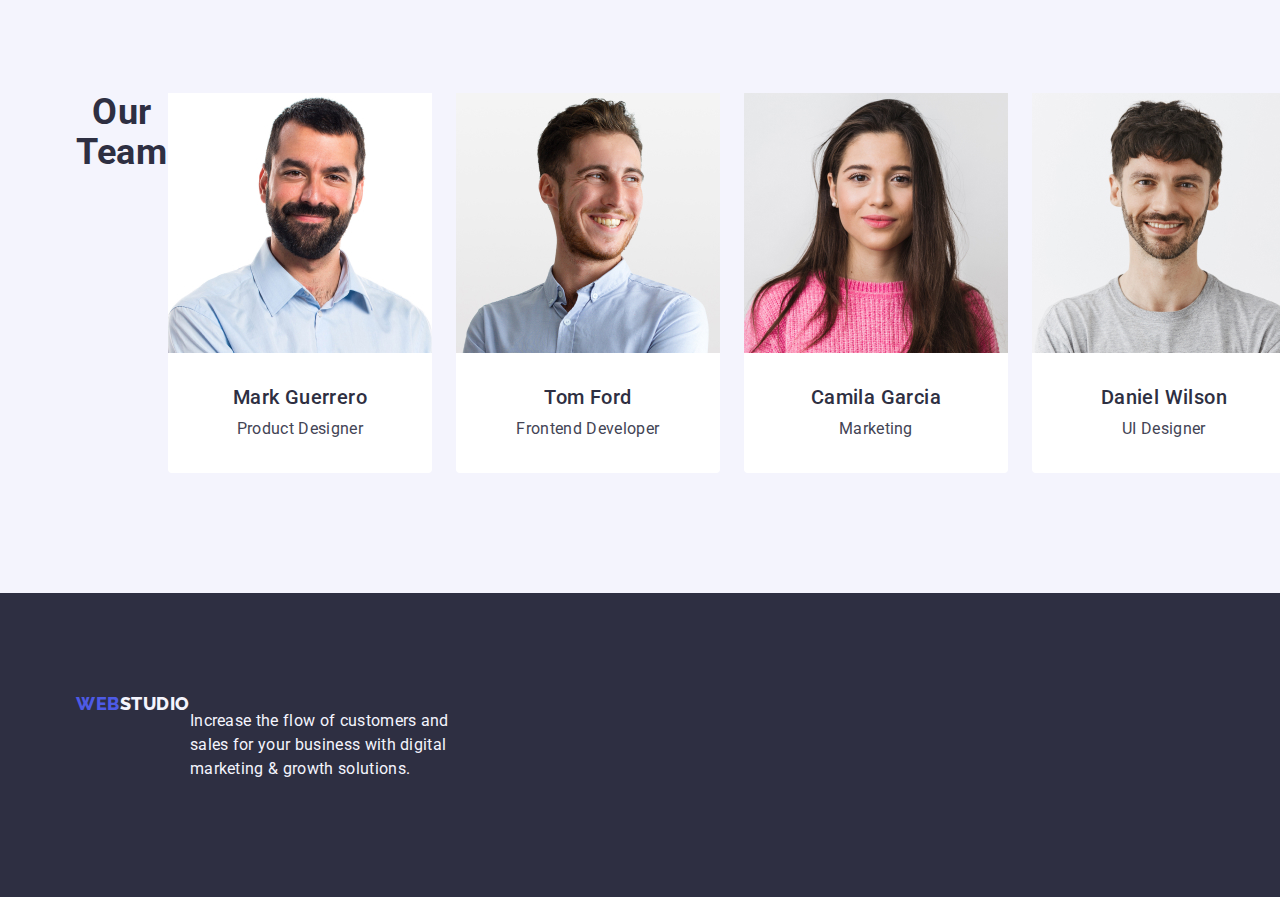
==== commit 3c00bb21: "update" ====
--- a/index.html
+++ b/index.html
@@ -155,8 +155,8 @@
       </section>
     </main>
 
-      <footer class="page-footer">
-        <div class="footer-container container">
+    <footer class="page-footer">
+      <div class="footer-container container">
         <a href="./index.html" class="footer-logo link"
           >Web<span class="logos">Studio</span></a
         >
@@ -164,7 +164,7 @@
           Increase the flow of customers and sales for your business with
           digital marketing & growth solutions.
         </p>
-        </div>
-      </footer>
+      </div>
+    </footer>
   </body>
 </html>
--- a/css/styles.css
+++ b/css/styles.css
@@ -266,8 +266,7 @@
 
 .fourd {
   background-color: var(--gray-background-color);
-  margin-top: 120px;
-  padding-bottom: 120px;
+  padding: 120px 0
 }
 
 .fourd-title {
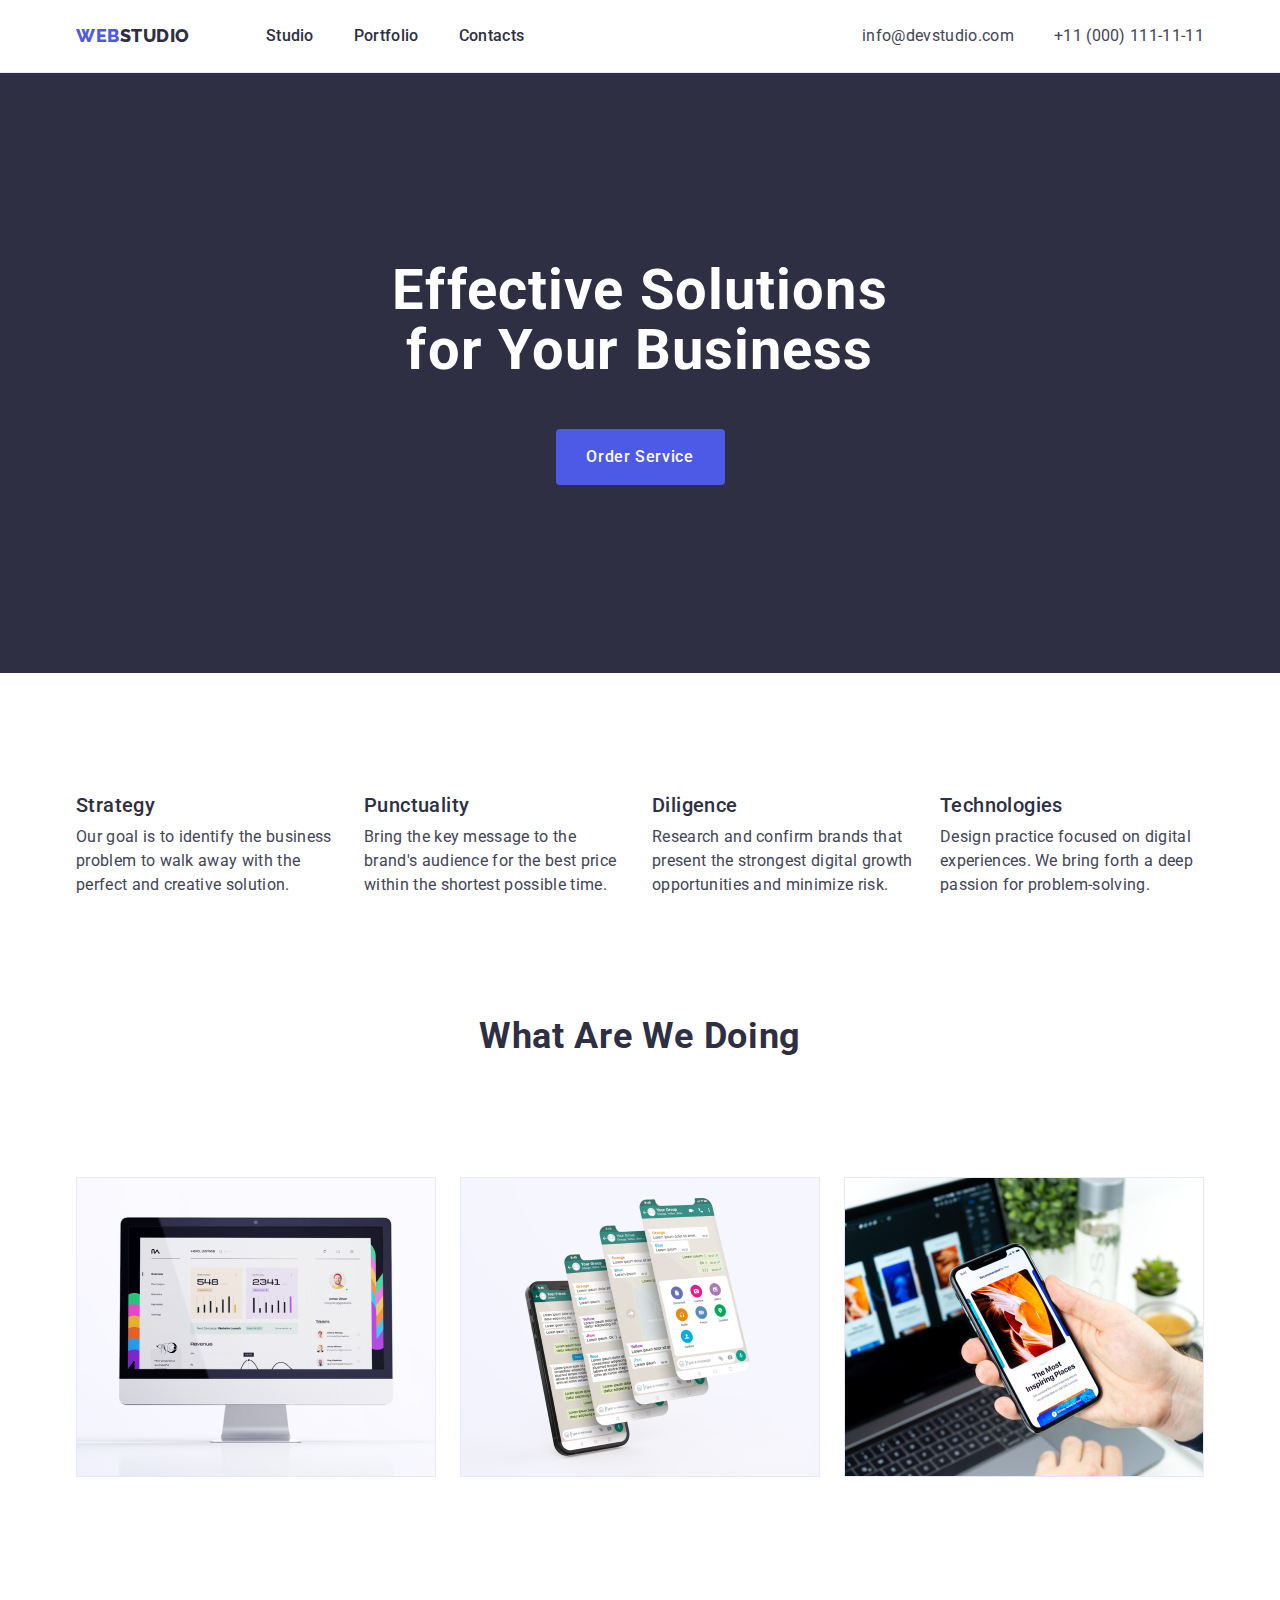
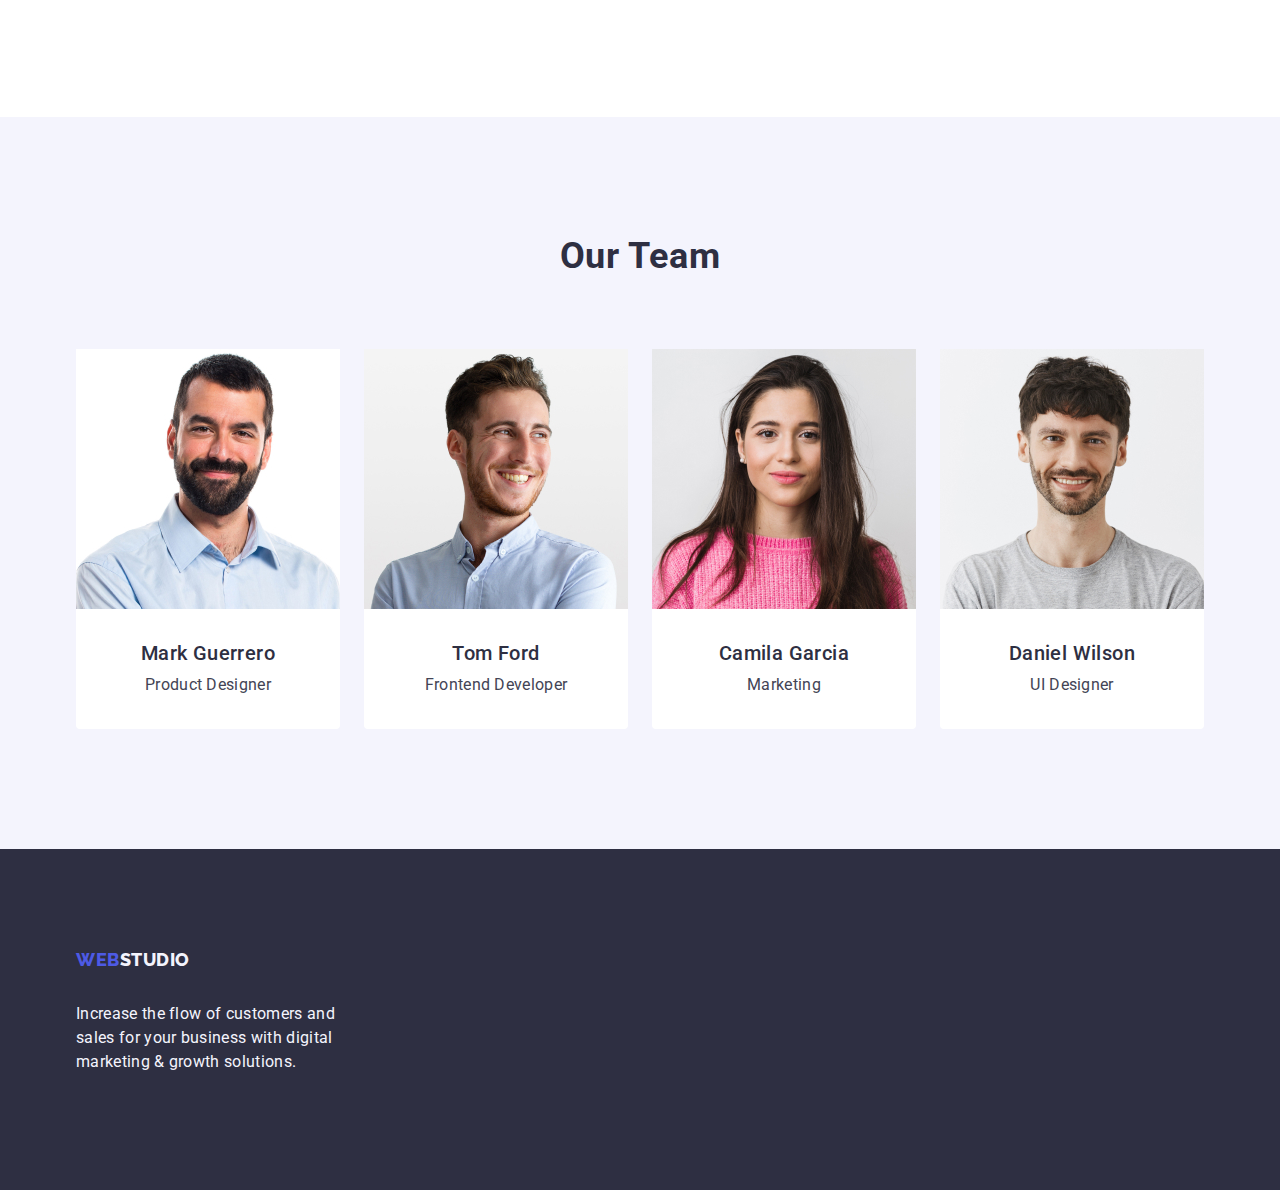
==== commit 67d520fc: "addres update" ====
--- a/index.html
+++ b/index.html
@@ -67,7 +67,7 @@
 
       <section class="second-section">
         <div class="second-container container">
-          <h2 class="visually-hidden">advantages</h2>
+          <h2 class="title visually-hidden">advantages</h2>
           <ul class="second-section-list list">
             <li class="second-list">
               <h3 class="second-title">Strategy</h3>
--- a/css/styles.css
+++ b/css/styles.css
@@ -11,12 +11,6 @@
   --logo-color: #2e2f42;
 }
 
-*,
-*::before,
-*::after {
-  box-sizing: border-box;
-}
-
 body {
   margin: 0;
   color: var(--section-text-color);
@@ -44,6 +38,8 @@
 
 img {
   display: block;
+  max-width: 100%;
+  height: auto;
 }
 
 .visually-hidden {
@@ -61,10 +57,15 @@
 }
 
 .container {
-  display: flex;
   width: 1158px;
   margin: 0 auto;
   padding: 0 15px;
+}
+
+.header-container {
+  display: flex;
+  padding-top: 24px;
+  padding-bottom: 24px;
 }
 
 .header-nav {
@@ -162,6 +163,7 @@
 
 .navigation {
   font-style: normal;
+  margin-left: auto;
 }
 
 .first-section {
@@ -175,7 +177,6 @@
   line-height: 1.07;
   text-align: center;
   letter-spacing: 0.02em;
-  display: block;
   min-height: 120px;
   margin: 0 auto 48px;
   max-width: 496px;
@@ -214,7 +215,6 @@
 
 .second-title {
   font-size: 20px;
-  text-align: center;
   letter-spacing: 0.02em;
   text-transform: capitalize;
   color: var(--logo-color);
@@ -360,7 +360,6 @@
   line-height: 1.17;
   letter-spacing: 0.03em;
   display: inline-block;
-  justify-content: flex-start;
   margin-bottom: 16px;
 }
 
@@ -379,8 +378,6 @@
 .paragraf {
   letter-spacing: 0.02em;
   line-height: 1.5;
-  display: flex;
-  justify-content: flex-start;
   margin: 16px 0;
   max-width: 264px;
 }
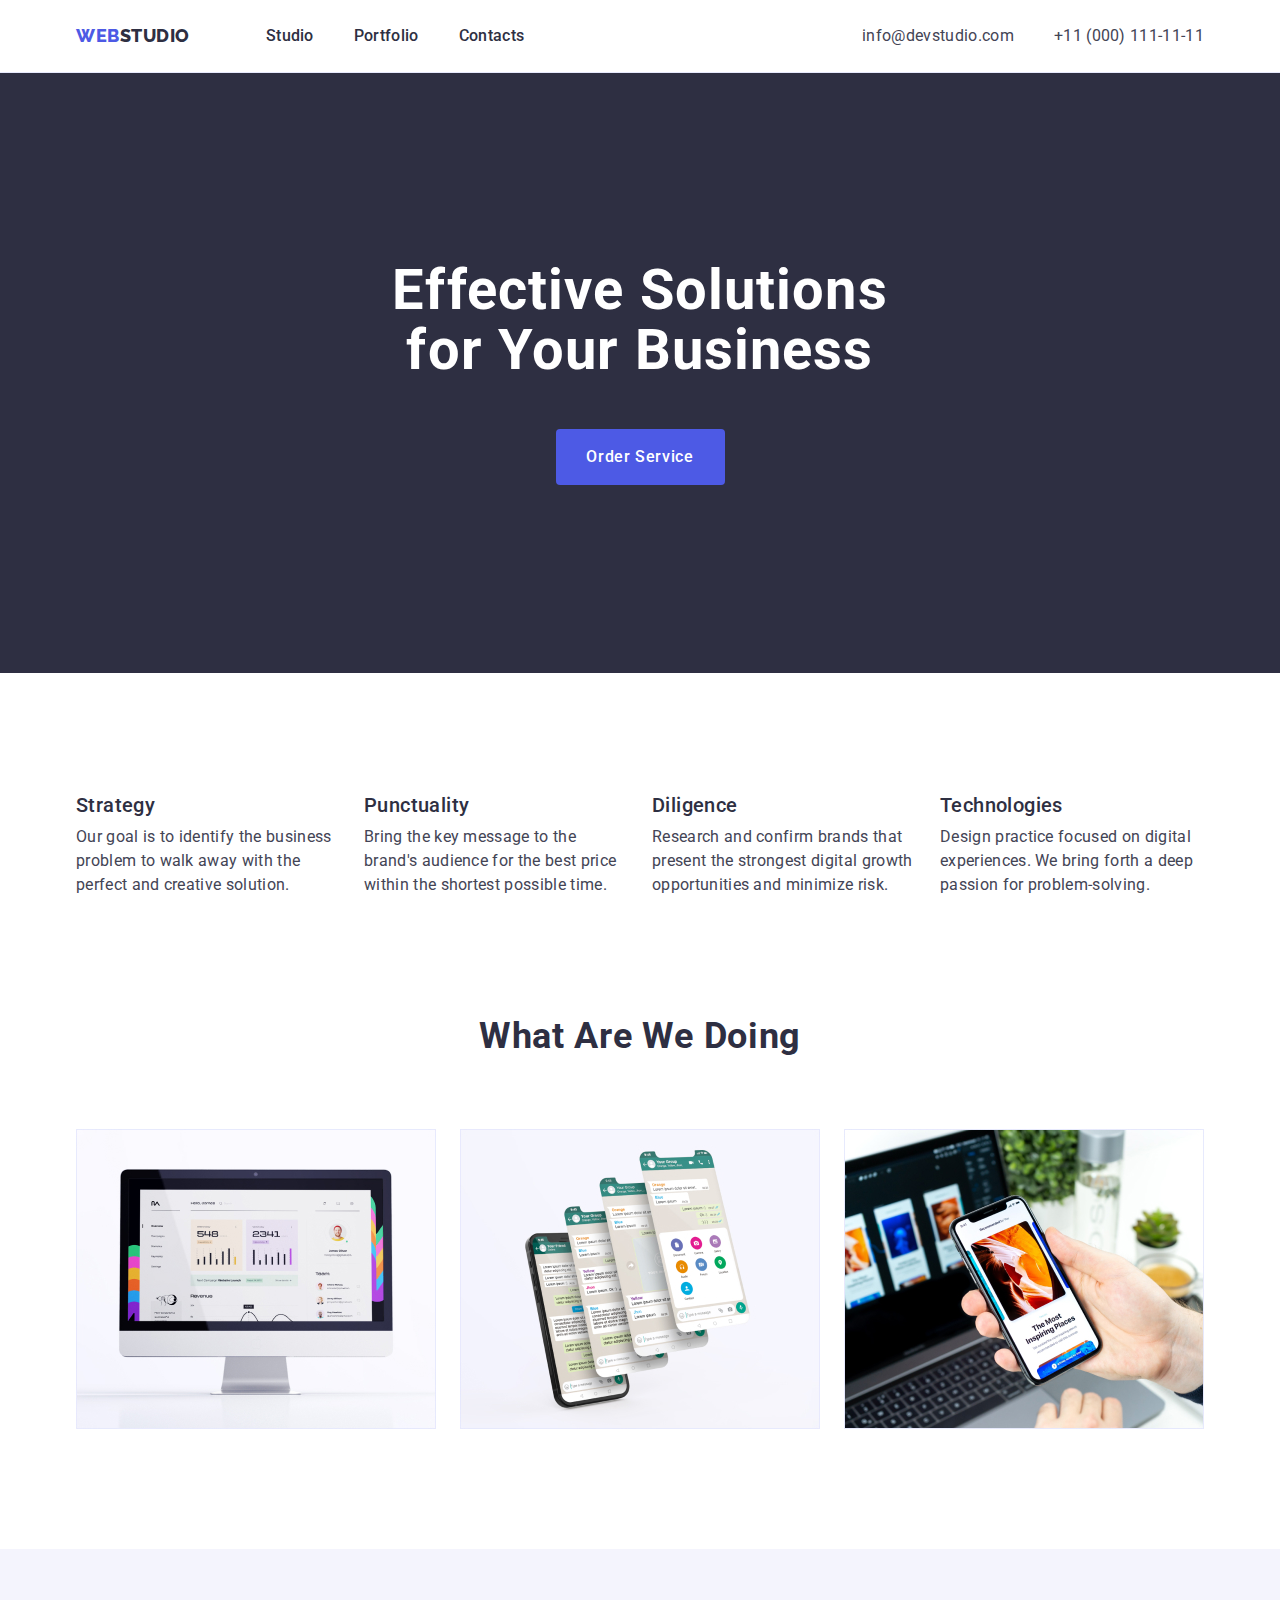
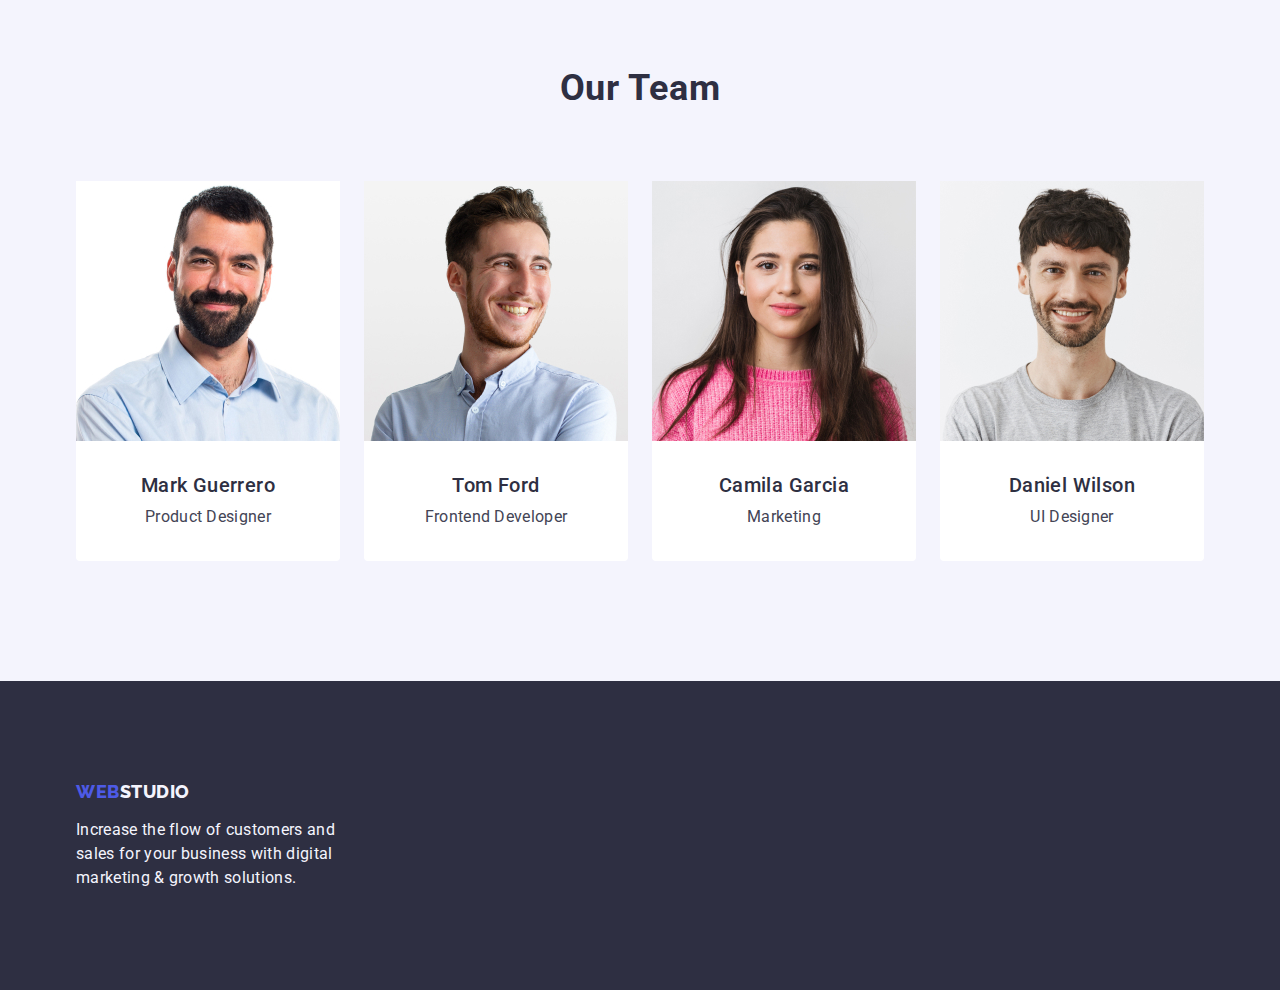
==== commit f10e3138: "final update" ====
--- a/index.html
+++ b/index.html
@@ -39,12 +39,12 @@
         <address class="navigation">
           <ul class="address-link list">
             <li>
-              <a href="mailto:info@devstudio.com" class="address-link link"
+              <a href="mailto:info@devstudio.com" class="address-list link"
                 >info@devstudio.com</a
               >
             </li>
             <li>
-              <a href="tel:+110001111111" class="address-link link"
+              <a href="tel:+110001111111" class="address-list link"
                 >+11 (000) 111-11-11</a
               >
             </li>
--- a/css/styles.css
+++ b/css/styles.css
@@ -9,6 +9,7 @@
   --white-color: #ffffff;
   --button-color: #404bbf;
   --logo-color: #2e2f42;
+  --button-color-portf: #e7e9fc;
 }
 
 body {
@@ -44,28 +45,26 @@
 
 .visually-hidden {
   position: absolute;
-  white-space: nowrap;
   width: 1px;
   height: 1px;
-  overflow: hidden;
+  margin: -1px;
   border: 0;
   padding: 0;
+  white-space: nowrap;
+  clip-path: inset(100%);
   clip: rect(0 0 0 0);
-  -webkit-clip-path: inset(50%);
-  clip-path: inset(50%);
-  margin: -1px;
+  overflow: hidden;
 }
 
 .container {
   width: 1158px;
   margin: 0 auto;
   padding: 0 15px;
+  padding: 0 15px 0 15px;
 }
 
 .header-container {
   display: flex;
-  padding-top: 24px;
-  padding-bottom: 24px;
 }
 
 .header-nav {
@@ -101,6 +100,7 @@
   line-height: 1.5;
   letter-spacing: 0.02em;
   color: var(--logo-color);
+  display: block;
   padding: 24px 0;
 }
 
@@ -149,11 +149,16 @@
 }
 
 .address-link {
+  display: flex;
+  gap: 40px;
+}
+
+.address-list {
   line-height: 1.5;
   letter-spacing: 0.02em;
   color: var(--section-text-color);
-  display: flex;
-  gap: 40px;
+  padding: 24px 0;
+  display: block;
 }
 
 .address-link:hover,
@@ -246,7 +251,6 @@
 .third-section-list {
   display: flex;
   justify-content: center;
-  margin: 120px 0;
   gap: 24px;
 }
 
@@ -311,6 +315,27 @@
   letter-spacing: 0.02em;
   margin: 0 auto;
   text-align: center;
+}
+
+
+
+
+
+
+
+.over-list {
+  display: flex;
+  justify-content: center;
+  gap: 24px;
+  margin-bottom: 72px;
+}
+
+.second-over-list {
+  display: flex;
+  flex-wrap: wrap;
+  column-gap: 24px;
+  row-gap: 48px;
+
 }
 
 .section-title {
@@ -323,12 +348,31 @@
   font-size: 16px;
   line-height: 1.5;
   letter-spacing: 0.04em;
+  padding: 12px 24px;
+  border: 1px solid var(--button-color-portf);
+  border-radius: 4px;
 }
 
 .section-title:hover,
 .section-title:focus {
   background-color: var(--button-color);
   color: var(--white-color);
+  border: 1px solid transparent;
+}
+
+.portf-first-section {
+  padding-top: 96px;
+  padding-bottom: 120px;
+}
+
+.portf-list {
+  width: calc((100% - 48px) / 3);
+}
+
+.portf-list-container {
+  padding: 32px 16px;
+  border: 1px solid var(--button-color-portf);
+  border-top: none;
 }
 
 .cart-link {
@@ -342,6 +386,7 @@
   font-weight: 500;
   letter-spacing: 0.02em;
   color: var(--logo-color);
+  margin-bottom: 8px;
 }
 
 .portfolio-pages {
@@ -378,6 +423,5 @@
 .paragraf {
   letter-spacing: 0.02em;
   line-height: 1.5;
-  margin: 16px 0;
   max-width: 264px;
 }
